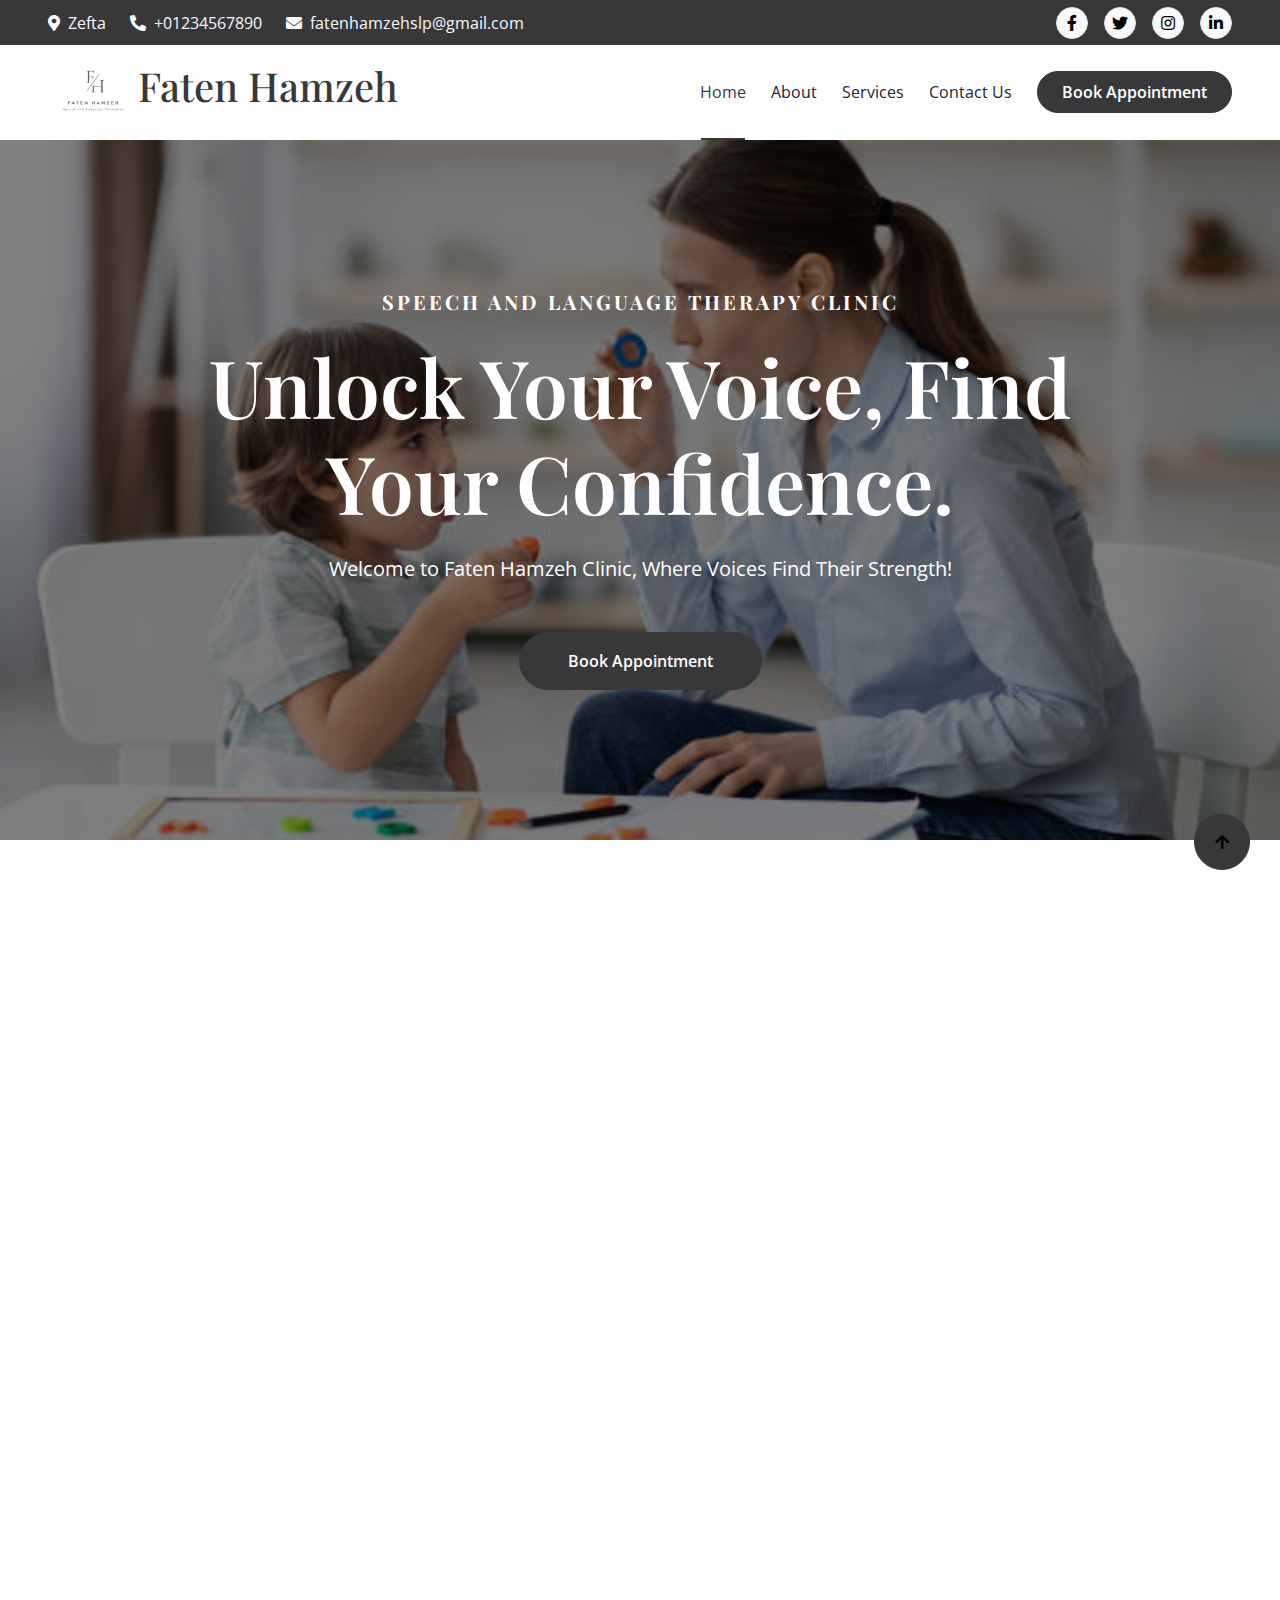
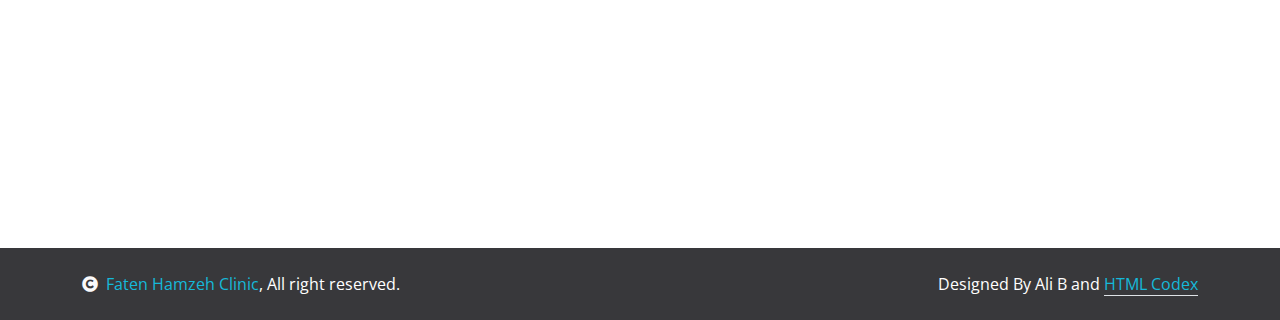
==== index.html @ fc1c50d9 "v1" ====
<!DOCTYPE html>
<html lang="en">

    <head>
        <meta charset="utf-8">
        <title>Faten Hamzeh - Speech and Language Therapist</title>
        <meta content="width=device-width, initial-scale=1.0" name="viewport">
        <meta content="" name="keywords">
        <meta content="" name="description">

        <!-- Google Web Fonts -->
        <link rel="preconnect" href="https://fonts.googleapis.com">
        <link rel="preconnect" href="https://fonts.gstatic.com" crossorigin>
        <link href="https://fonts.googleapis.com/css2?family=Open+Sans:wght@400;500;600&family=Playfair+Display:wght@400;500;600&display=swap" rel="stylesheet"> 

        <!-- Icon Font Stylesheet -->
        <link rel="stylesheet" href="https://use.fontawesome.com/releases/v5.15.4/css/all.css"/>
        <link href="https://cdn.jsdelivr.net/npm/bootstrap-icons@1.4.1/font/bootstrap-icons.css" rel="stylesheet">

        <!-- Libraries Stylesheet -->
        <link href="lib/animate/animate.min.css" rel="stylesheet">
        <link href="lib/owlcarousel/assets/owl.carousel.min.css" rel="stylesheet">


        <!-- Customized Bootstrap Stylesheet -->
        <link href="css/bootstrap.min.css" rel="stylesheet">

        <!-- Template Stylesheet -->
        <link href="css/style.css" rel="stylesheet">

        <!-- SMTP    -->
        <script src="https://smtpjs.com/v3/smtp.js"></script>
    </head>

    <body>

        <!-- Spinner Start -->
        <div id="spinner" class="show bg-white position-fixed translate-middle w-100 vh-100 top-50 start-50 d-flex align-items-center justify-content-center">
            <div class="spinner-border text-primary" style="width: 3rem; height: 3rem;" role="status">
                <span class="sr-only">Loading...</span>
            </div>
        </div>
        <!-- Spinner End -->


        <!-- Topbar Start -->
        <div class="container-fluid bg-dark px-5 d-none d-lg-block">
            <div class="row gx-0 align-items-center" style="height: 45px;">
                <div class="col-lg-8 text-center text-lg-start mb-lg-0">
                    <div class="d-flex flex-wrap">
                        <a href="#" class="text-light me-4"><i class="fas fa-map-marker-alt text-primary me-2" style="color: white !important;"></i>Zefta</a>
                        <a href="#" class="text-light me-4"><i class="fas fa-phone-alt text-primary me-2" style="color: white !important;"></i>+01234567890</a>
                        <a href="#" class="text-light me-0"><i class="fas fa-envelope text-primary me-2" style="color: white !important;"></i>fatenhamzehslp@gmail.com</a>
                    </div>
                </div>
                <div class="col-lg-4 text-center text-lg-end">
                    <div class="d-flex align-items-center justify-content-end">
                        <a href="#" class="btn btn-light btn-square border rounded-circle nav-fill me-3"><i class="fab fa-facebook-f"></i></a>
                        <a href="#" class="btn btn-light btn-square border rounded-circle nav-fill me-3"><i class="fab fa-twitter"></i></a>
                        <a href="#" class="btn btn-light btn-square border rounded-circle nav-fill me-3"><i class="fab fa-instagram"></i></a>
                        <a href="#" class="btn btn-light btn-square border rounded-circle nav-fill me-0"><i class="fab fa-linkedin-in"></i></a>
                    </div>
                </div>
            </div>
        </div>
        <!-- Topbar End -->


        <!-- Navbar & Hero Start -->
        <div class="container-fluid position-relative p-0">
            <nav class="navbar navbar-expand-lg navbar-light bg-white px-4 px-lg-5 py-3 py-lg-0">
                <a href="index.html" class="navbar-brand p-0">
                    <h1 class="text-primary m-0"><img src="img/3.png" alt="Logo">Faten Hamzeh</h1>
                    
                <button class="navbar-toggler" type="button" data-bs-toggle="collapse" data-bs-target="#navbarCollapse">
                    <span class="fa fa-bars"></span>
                </button>
                <div class="collapse navbar-collapse" id="navbarCollapse">
                    <div class="navbar-nav ms-auto py-0">
                        <a href="index.html" class="nav-item nav-link active">Home</a>
                        <a href="about.html" class="nav-item nav-link">About</a>
                        <a href="service.html" class="nav-item nav-link">Services</a>
                        <!-- <a href="testimonial.html" class="nav-item nav-link">Testimonial</a> -->
                        <!-- <div class="nav-item dropdown">
                            <a href="#" class="nav-link dropdown-toggle" data-bs-toggle="dropdown">Pages</a>
                            <div class="dropdown-menu m-0">
                                <a href="appointment.html" class="dropdown-item">Appointment</a>
                                <a href="feature.html" class="dropdown-item">Features</a>
                                <a href="blog.html" class="dropdown-item">Our Blog</a>
                                <a href="team.html" class="dropdown-item">Our Team</a>
                                
                               <a href="404.html" class="dropdown-item">404 Page</a>
                            </div>
                        </div> -->
                        <a href="contact.html" class="nav-item nav-link">Contact Us</a>
                    </div>
                    <a href="appointment.html" class="btn btn-primary rounded-pill text-white py-2 px-4 flex-wrap flex-sm-shrink-0">Book Appointment</a>
                </div>
            </nav>


            <!-- Carousel Start -->
            <div class="header-carousel owl-carousel">
                <div class="header-carousel-item">
                    <img src="img/SLP1.jpg" class="img-fluid w-100" alt="Image">
                    <div class="carousel-caption">
                        <div class="carousel-caption-content p-3">
                            <h5 class="text-white text-uppercase fw-bold mb-4" style="letter-spacing: 3px;">Speech and Language Therapy Clinic</h5>
                            <h1 class="display-1 text-capitalize text-white mb-4">Unlock Your Voice, Find Your Confidence.</h1>
                            <p class="mb-5 fs-5">Welcome to Faten Hamzeh Clinic, Where Voices Find Their Strength! 
                            </p>
                            <a class="btn btn-primary rounded-pill text-white py-3 px-5" href="appointment.html">Book Appointment</a>
                        </div>
                    </div>
                </div>
                <!-- <div class="header-carousel-item">
                    <img src="img/SLP2.jpg" class="img-fluid w-100" alt="Image">
                    <div class="carousel-caption">
                        <div class="carousel-caption-content p-3">
                            <h5 class="text-white text-uppercase fw-bold mb-4" style="letter-spacing: 3px;">Speech and Language Therapy Clinic</h5>
                            <h1 class="display-1 text-capitalize text-white mb-4">Unlock Your Voice, Find Your Confidence.</h1>
                            <p class="mb-5 fs-5 animated slideInDown">Welcome to Faten Hamzeh Clinic, Where Voices Find Their Strength!  
                            </p>
                            <a class="btn btn-primary rounded-pill text-white py-3 px-5" href="#">Book Appointment</a>
                        </div>
                    </div>
                </div> -->
            </div>
            <!-- Carousel End -->
        </div>
        <!-- Navbar & Hero End -->


        <!-- Services Start -->
        <div class="container-fluid service py-5">
            <div class="container py-5">
                <div class="section-title mb-5 wow fadeInUp" data-wow-delay="0.2s">
                    <div class="sub-style">
                        <h4 class="sub-title px-3 mb-0">What I Do</h4>
                    </div>
                    <h1 class="display-3 mb-4">The services I offer</h1>
                    <p class="mb-0">Speech and language therapists assess and treat children and young people with specific speech, language, communication, eating, drinking and swallowing difficulties to enable them to communicate and participate in daily activities to the best of their ability.</p>
                </div>
                <div class="row g-4 justify-content-center">
                    <div class="col-md-6 col-lg-4 col-xl-3 wow fadeInUp" data-wow-delay="0.1s">
                        <div class="service-item rounded ">
                           <div class="service-img rounded-top">
                                <img src="img/istockphoto-attentionandlistening.jpg" class="img-fluid rounded-top w-100" alt="">
                           </div>
                            <div class="service-content rounded-bottom bg-light p-4">
                                <div class="service-content-inner">
                                    <h5 class="mb-4">Attention and listening</h5>
                                    <p class="mb-4">SLP service improves focus and auditory processing abilities through therapy provided by speech-language pathologists.</p>
                                    <!-- <a href="#" class="btn btn-primary rounded-pill text-white py-2 px-4 mb-2">Read More</a> -->
                                </div>
                            </div>
                        </div>
                    </div>
                    <div class="col-md-6 col-lg-4 col-xl-3 wow fadeInUp" data-wow-delay="0.3s">
                        <div class="service-item rounded">
                           <div class="service-img rounded-top">
                                <img src="img/istockphoto-playskills.jpg" class="img-fluid rounded-top w-100" alt="">
                           </div>
                            <div class="service-content rounded-bottom bg-light p-4">
                                <div class="service-content-inner">
                                    <h5 class="mb-4">Play skills</h5>
                                    <p class="mb-4">SLP service enhances social interaction and cognitive development through age-appropriate play activities.</p>
                                    <!-- <a href="#" class="btn btn-primary rounded-pill text-white py-2 px-4 mb-2">Read More</a> -->
                                </div>
                            </div>
                        </div>
                    </div>
                    <div class="col-md-6 col-lg-4 col-xl-3 wow fadeInUp" data-wow-delay="0.5s">
                        <div class="service-item rounded">
                           <div class="service-img rounded-top">
                                <img src="img/istockphoto-understanding.jpg" class="img-fluid rounded-top w-100" alt="">
                           </div>
                            <div class="service-content rounded-bottom bg-light p-4">
                                <div class="service-content-inner">
                                    <h5 class="mb-4">Understanding and using spoken language</h5>
                                    <p class="mb-4">SLP service improves comprehension and expression of verbal communication for effective communication.</p>
                                    <!-- <a href="#" class="btn btn-primary rounded-pill text-white py-2 px-4 mb-2">Read More</a> -->
                                </div>
                            </div>
                        </div>
                    </div>
                    <div class="col-md-6 col-lg-4 col-xl-3 wow fadeInUp" data-wow-delay="0.7s">
                        <div class="service-item rounded">
                           <div class="service-img rounded-top">
                                <img src="img/istockphoto-recognising.jpg" class="img-fluid rounded-top w-100" alt="">
                           </div>
                            <div class="service-content rounded-bottom bg-light p-4">
                                <div class="service-content-inner">
                                    <h5 class="mb-4">Recognising and producing speech sounds</h5>
                                    <p class="mb-4">SLP service helps accurately perceive and articulate speech sounds for clear and understandable speech.</p>
                                    <!-- <a href="#" class="btn btn-primary rounded-pill text-white py-2 px-4 mb-2">Read More</a> -->
                                </div>
                            </div>
                        </div>
                    </div>
                    <div class="col-md-6 col-lg-4 col-xl-3 wow fadeInUp" data-wow-delay="0.1s">
                        <div class="service-item rounded">
                           <div class="service-img rounded-top">
                                <img src="img/istockphoto-usinglangu.jpg" class="img-fluid rounded-top w-100" alt="">
                           </div>
                            <div class="service-content rounded-bottom bg-light p-4">
                                <div class="service-content-inner">
                                    <h5 class="mb-4">Using language socially</h5>
                                    <p class="mb-4">SLP service fosters effective communication in social settings, including understanding social cues and maintaining conversations.</p>
                                    <!-- <a href="#" class="btn btn-primary rounded-pill text-white py-2 px-4 mb-2">Read More</a> -->
                                </div>
                            </div>
                        </div>
                    </div>
                    <div class="col-md-6 col-lg-4 col-xl-3 wow fadeInUp" data-wow-delay="0.3s">
                        <div class="service-item rounded">
                           <div class="service-img rounded-top">
                                <img src="img/istockphoto-OtherWays.jpg" class="img-fluid rounded-top w-100" alt="">
                           </div>
                            <div class="service-content rounded-bottom bg-light p-4">
                                <div class="service-content-inner">
                                    <h5 class="mb-4">Other ways of communicating, e.g. using signing and symbols</h5>
                                    <p class="mb-4">SLP service teaches alternative communication methods such as sign language and symbol use for individuals with communication challenges.</p>
                                    <!-- <a href="#" class="btn btn-primary rounded-pill text-white py-2 px-4 mb-2">Read More</a> -->
                                </div>
                            </div>
                        </div>
                    </div>
                    <div class="col-md-6 col-lg-4 col-xl-3 wow fadeInUp" data-wow-delay="0.5s">
                        <div class="service-item rounded">
                           <div class="service-img rounded-top">
                                <img src="img/istockphoto-fluency.jpg" class="img-fluid rounded-top w-100" alt="">
                           </div>
                            <div class="service-content rounded-bottom bg-light p-4">
                                <div class="service-content-inner">
                                    <h5 class="mb-4">Fluency / stammering</h5>
                                    <p class="mb-4">SLP service addresses disruptions in speech fluency, offering techniques to achieve smoother speech by reducing repetitions, prolongations, and blocks.</p>
                                    <!-- <a href="#" class="btn btn-primary rounded-pill text-white py-2 px-4 mb-2">Read More</a> -->
                                </div>
                            </div>
                        </div>
                    </div>
                    <div class="col-md-6 col-lg-4 col-xl-3 wow fadeInUp" data-wow-delay="0.7s">
                        <div class="service-item rounded">
                           <div class="service-img rounded-top">
                                <img src="img/istockphoto-Assessments.jpg" class="img-fluid rounded-top w-100" alt="">
                           </div>
                            <div class="service-content rounded-bottom bg-light p-4">
                                <div class="service-content-inner">
                                    <h5 class="mb-4">Assessments</h5>
                                    <p class="mb-4">SLP service systematically evaluates speech, language, and communication abilities to identify strengths, weaknesses, and intervention needs for personalized treatment plans.</p>
                                    <!-- <a href="#" class="btn btn-primary rounded-pill text-white py-2 px-4 mb-2">Read More</a> -->
                                </div>
                            </div>
                        </div>
                    </div>
                    <div class="col-12 text-center wow fadeInUp" data-wow-delay="0.2s">
                        <a class="btn btn-primary rounded-pill text-white py-3 px-5" href="service.html">Services More</a>
                    </div>
                </div>
            </div>
        </div>
        <!-- Services End -->


        <!-- About Start -->
        <div class="container-fluid about bg-light py-5">
            <div class="container py-5">
                <div class="row g-5 align-items-center">
                    <!-- <div class="col-lg-5 wow fadeInLeft" data-wow-delay="0.2s">
                        <div class="about-img pb-5 ps-5">
                            <img src="img/faten.JPG" class="img-fluid rounded w-100" style="object-fit: cover;" alt="Image">
                        </div>
                    </div> -->
                    <div class="col-md-6 col-lg-6 col-xl-3 wow fadeInUp" data-wow-delay="0.1s">
                        <div class="team-item rounded">
                            <div class="team-img rounded-top h-100">
                                <img src="img/faten2.JPG" class="img-fluid rounded-top w-100" alt="">
                                <div class="team-icon d-flex justify-content-center">
                                    <a class="btn btn-square btn-primary text-white rounded-circle mx-1" href=""><i class="fab fa-facebook-f"></i></a>
                                    <a class="btn btn-square btn-primary text-white rounded-circle mx-1" href=""><i class="fab fa-twitter"></i></a>
                                    <a class="btn btn-square btn-primary text-white rounded-circle mx-1" href=""><i class="fab fa-instagram"></i></a>
                                    <a class="btn btn-square btn-primary text-white rounded-circle mx-1" href=""><i class="fab fa-linkedin-in"></i></a>
                                </div>
                            </div>
                            <div class="team-content text-center border border-primary border-top-0 rounded-bottom p-4">
                                <h5>Faten Hamzeh</h5>
                                <p class="mb-0">Speech and Language Therapist</p>
                            </div>
                        </div>
                    </div>
                    <div class="col-lg-7 wow fadeInRight" data-wow-delay="0.4s">
                        <div class="section-title text-start mb-5">
                            <h4 class="sub-title pe-3 mb-0">About Me</h4>
                            <h1 class="display-3 mb-4">Ready to Elevate Your Communication Journey.</h1>
                            <p class="mb-4">Welcome! I'm Faten Hamzeh, a passionate Speech-Language Pathologist dedicated to empowering individuals of all ages to communicate effectively. With a deep commitment to personalized care, I provide comprehensive assessments and tailored therapy sessions to address a wide range of speech, language, and communication challenges. Whether it's articulation, language development, or fluency, I strive to create a supportive and nurturing environment where each client can reach their full potential. Let's embark on this journey together towards improved communication and enhanced quality of life.</p>
                            <div class="mb-4">
                                <p class="text-secondary"><i class="fa fa-check text-primary me-2"></i> Building stronger communities through advocacy, education, and accessible speech services.</p>
                                <p class="text-secondary"><i class="fa fa-check text-primary me-2"></i> Ensuring holistic communication wellness beyond speech alone.</p>
                                <p class="text-secondary"><i class="fa fa-check text-primary me-2"></i> Tailoring therapy for individual communication success.</p>
                            </div>
                            <a href="about.html" class="btn btn-primary rounded-pill text-white py-3 px-5">Discover More</a>
                        </div>
                    </div>
                </div>
            </div>
        </div>
        <!-- About End -->

        <!-- Feature Start -->
        <div class="container-fluid feature py-5">
            <div class="container py-5">
                <div class="section-title mb-5 wow fadeInUp" data-wow-delay="0.1s">
                    <div class="sub-style">
                        <h4 class="sub-title px-3 mb-0">Why Choose Me</h4>
                    </div>
                    <h1 class="display-3 mb-4">Get and Elevate Your Communication skills</h1>
                    <p class="mb-0">Choose me for personalized, expert care that prioritizes your communication goals, success stories, and holistic well-being.</p>
                </div>
                <div class="row g-4 justify-content-center">
                    <div class="col-md-6 col-lg-4 col-xl-3 wow fadeInUp" data-wow-delay="0.1s">
                        <div class="row-cols-1 feature-item p-4">
                            <div class="col-12">
                                <div class="feature-icon mb-4">
                                    <div class="p-3 d-inline-flex bg-white rounded">
                                        <i class="fas fa-user-md fa-4x text-primary"></i> 
                                    </div>
                                </div>
                                <div class="feature-content d-flex flex-column">
                                    <h5 class="mb-4">Personalized Care</h5>
                                    <p class="mb-0">Experience tailored therapy plans designed to meet your unique communication needs and goals.</p>
                                </div>
                            </div>
                        </div>
                    </div>
                    <div class="col-md-6 col-lg-4 col-xl-3 wow fadeInUp" data-wow-delay="0.3s">
                        <div class="row-cols-1 feature-item p-4">
                            <div class="col-12">
                                <div class="feature-icon mb-4">
                                    <div class="p-3 d-inline-flex bg-white rounded">
                                        <i class="fas fa-spa fa-4x text-primary"></i> 
                                    </div>
                                </div>
                                <div class="feature-content d-flex flex-column">
                                    <h5 class="mb-4">Expertise and Experience</h5>
                                    <p class="mb-0">Benefit from extensive qualifications and years of dedicated service in speech therapy.</p>
                                </div>
                            </div>
                        </div>
                    </div>
                    <div class="col-md-6 col-lg-4 col-xl-3 wow fadeInUp" data-wow-delay="0.5s">
                        <div class="row-cols-1 feature-item p-4">
                            <div class="col-12">
                                <div class="feature-icon mb-4">
                                    <div class="p-3 d-inline-flex bg-white rounded">
                                        <i class="fas fa-heart fa-4x text-primary"></i> 
                                    </div>
                                </div>
                                <div class="feature-content d-flex flex-column">
                                    <h5 class="mb-4">Client Success Stories</h5>
                                    <p class="mb-0">Discover inspiring testimonials showcasing the positive impact of therapy on individuals' lives.</p>
                                </div>
                            </div>
                        </div>
                    </div>
                    <div class="col-md-6 col-lg-4 col-xl-3 wow fadeInUp" data-wow-delay="0.7s">
                        <div class="row-cols-1 feature-item p-4">
                            <div class="col-12">
                                <div class="feature-icon mb-4">
                                    <div class="p-3 d-inline-flex bg-white rounded">
                                        <i class="fas fa-spa fa-4x text-primary"></i> 
                                    </div>
                                </div>
                                <div class="feature-content d-flex flex-column">
                                    <h5 class="mb-4">Holistic Approach</h5>
                                    <p class="mb-0">Receive comprehensive care addressing speech and overall communication well-being.</p>
                                </div>
                            </div>
                        </div>
                    </div>
                    <div class="col-md-6 col-lg-4 col-xl-3 wow fadeInUp" data-wow-delay="0.1s">
                        <div class="row-cols-1 feature-item p-4">
                            <div class="col-12">
                                <div class="feature-icon mb-4">
                                    <div class="p-3 d-inline-flex bg-white rounded">
                                        <i class="fas fa-users fa-4x text-primary"></i> 
                                    </div>
                                </div>
                                <div class="feature-content d-flex flex-column">
                                    <h5 class="mb-4">Continued Support</h5>
                                    <p class="mb-0">Access ongoing resources and support to maintain progress beyond therapy sessions.</p>
                                </div>
                            </div>
                        </div>
                    </div>
                    <div class="col-md-6 col-lg-4 col-xl-3 wow fadeInUp" data-wow-delay="0.3s">
                        <div class="row-cols-1 feature-item p-4">
                            <div class="col-12">
                                <div class="feature-icon mb-4">
                                    <div class="p-3 d-inline-flex bg-white rounded">
                                        <i class="fas fa-users fa-4x text-primary"></i> 
                                    </div>
                                </div>
                                <div class="feature-content d-flex flex-column">
                                    <h5 class="mb-4">Collaborative Environment</h5>
                                    <p class="mb-0">Engage in a collaborative partnership to ensure effective treatment outcomes.</p>
                                </div>
                            </div>
                        </div>
                    </div>
                    <div class="col-md-6 col-lg-4 col-xl-3 wow fadeInUp" data-wow-delay="0.5s">
                        <div class="row-cols-1 feature-item p-4">
                            <div class="col-12">
                                <div class="feature-icon mb-4">
                                    <div class="p-3 d-inline-flex bg-white rounded">
                                        <i class="fab fa-pied-piper fa-4x text-primary"></i>
                                    </div>
                                </div>
                                <div class="feature-content d-flex flex-column">
                                    <h5 class="mb-4">Innovative Techniques</h5>
                                    <p class="mb-0">Explore cutting-edge methods grounded in the latest research for optimal results.</p>
                                </div>
                            </div>
                        </div>
                    </div>
                    <div class="col-md-6 col-lg-4 col-xl-3 wow fadeInUp" data-wow-delay="0.7s">
                        <div class="row-cols-1 feature-item p-4">
                            <div class="col-12">
                                <div class="feature-icon mb-4">
                                    <div class="p-3 d-inline-flex bg-white rounded">
                                        <i class="fas fa-hospital-user fa-4x text-primary"></i> 
                                    </div>
                                </div>
                                <div class="feature-content d-flex flex-column">
                                    <h5 class="mb-4">Accessibility</h5>
                                    <p class="mb-0">Enjoy flexible scheduling options and convenient virtual consultations for accessible care.</p>
                                </div>
                            </div>
                        </div>
                    </div>
                    <div class="col-12 text-center wow fadeInUp" data-wow-delay="0.2s">
                        <a href="about.html" class="btn btn-primary rounded-pill text-white py-3 px-5">More Details</a>
                    </div>
                </div>
            </div>
        </div>
        <!-- Feature End -->


        <!-- Book Appointment Start -->
        <div class="container-fluid appointment py-5">
            <div class="container py-5">
                <div class="row g-5 align-items-center">
                    <div class="col-lg-6 wow fadeInLeft" data-wow-delay="0.2"     style="align-self: flex-start;">
                        <div class="section-title text-start">
                            <h4 class="sub-title pe-3 mb-0">Solutions To Your Communication Problems</h4>
                            <h1 class="display-4 mb-4">Best Quality Services </h1>
                            <p class="mb-4">Don't miss out on unlocking your communication potential. Schedule your first appointment today!</p>
                            <!-- <div class="row g-4">
                                <div class="col-sm-6">
                                    <div class="d-flex flex-column h-100">
                                        <div class="mb-4">
                                            <h5 class="mb-3"><i class="fa fa-check text-primary me-2"></i> Body Relaxation</h5>
                                            <p class="mb-0">Lorem ipsum dolor sit amet, consectetur adipisicing elit. Et deserunt qui cupiditate veritatis enim ducimus.</p>
                                        </div>
                                        <div class="mb-4">
                                            <h5 class="mb-3"><i class="fa fa-check text-primary me-2"></i> Body Relaxation</h5>
                                            <p class="mb-0">Lorem ipsum dolor sit amet, consectetur adipisicing elit. Et deserunt qui cupiditate veritatis enim ducimus.</p>
                                        </div>
                                        <div class="text-start mb-4">
                                            <a href="#" class="btn btn-primary rounded-pill text-white py-3 px-5">More Details</a>
                                        </div>
                                    </div>
                                </div>
                                <div class="col-sm-6">
                                    <div class="video h-100">
                                        <img src="img/video-img.jpg" class="img-fluid rounded w-100 h-100" style="object-fit: cover;" alt="">
                                        <button type="button" class="btn btn-play" data-bs-toggle="modal" data-src="https://www.youtube.com/embed/DWRcNpR6Kdc" data-bs-target="#videoModal">
                                            <span></span>
                                        </button>
                                    </div>
                                </div>
                            </div> -->
                        </div>
                    </div>
                    <div class="col-lg-6 wow fadeInRight" data-wow-delay="0.4s">
                        <div class="appointment-form rounded p-5">
                            <p class="fs-4 text-uppercase text-primary">Get In Touch</p>
                            <h1 class="display-5 mb-4">Get Appointment</h1>
                            <form id="submit" action="#">
                                <div class="row gy-3 gx-4">
                                    <div class="col-xl-6">
                                        <input type="text" id="name" name="name" class="form-control py-3 border-primary bg-transparent text-white" style="color: #38383B !important;" placeholder="First Name">
                                    </div>
                                    <div class="col-xl-6">
                                        <input type="email" id="email" name="email" class="form-control py-3 border-primary bg-transparent text-white" style="color: #38383B !important;" placeholder="Email">
                                    </div>
                                    <div class="col-xl-6">
                                        <input type="phone" id="phone" class="form-control py-3 border-primary bg-transparent" style="color: #38383B !important;" placeholder="Phone">
                                    </div>
                                    <div class="col-xl-6">
                                        <select class="form-select py-3 border-primary bg-transparent" aria-label="Default select example">
                                            <option selected>Your Gender</option>
                                            <option value="1">Male</option>
                                            <option value="2">Female</option>
                                        </select>
                                    </div>
                                    <div class="col-xl-6">
                                        <input type="date" id="date" name="date" class="form-control py-3 border-primary bg-transparent">
                                    </div>
                                    <!-- <div class="col-xl-6">
                                        <select class="form-select py-3 border-primary bg-transparent" aria-label="Default select example">
                                            <option selected>Department</option>
                                            <option value="1">Physiotherapy</option>
                                            <option value="2">Physical Helth</option>
                                            <option value="2">Treatments</option>
                                        </select>
                                    </div> -->
                                    <div class="col-12">
                                        <textarea style="color: #38383B !important;" class="form-control border-primary bg-transparent text-white" name="message" id="message" cols="30" rows="5" placeholder="Write Comments"></textarea>
                                    </div>
                                    <div class="col-12">
                                        <button type="submit" class="btn btn-primary text-white w-100 py-3 px-5">SUBMIT NOW</button>
                                    </div>
                                </div>
                            </form>
                        </div>
                    </div>
                </div>
            </div>
        </div>
        <!-- Modal Video -->
        <div class="modal fade" id="videoModal" tabindex="-1" aria-labelledby="exampleModalLabel" aria-hidden="true">
            <div class="modal-dialog">
                <div class="modal-content rounded-0">
                    <div class="modal-header">
                        <h5 class="modal-title" id="exampleModalLabel">Youtube Video</h5>
                        <button type="button" class="btn-close" data-bs-dismiss="modal" aria-label="Close"></button>
                    </div>
                    <div class="modal-body">
                        <!-- 16:9 aspect ratio -->
                        <div class="ratio ratio-16x9">
                            <iframe class="embed-responsive-item" src="" id="video" allowfullscreen allowscriptaccess="always"
                                allow="autoplay"></iframe>
                        </div>
                    </div>
                </div>
            </div>
        </div>
        <!-- Book Appointment End -->


        <!-- Testimonial Start -->
        <div class="container-fluid testimonial py-5 wow zoomInDown" data-wow-delay="0.1s">
            <div class="container py-5">
                <div class="section-title mb-5">
                    <div class="sub-style">
                        <h4 class="sub-title text-white px-3 mb-0">Testimonial</h4>
                    </div>
                    <h1 class="display-3 mb-4">What Clients are Say</h1>
                </div>
                <div class="testimonial-carousel owl-carousel">
                    <div class="testimonial-item">
                        <div class="testimonial-inner p-5">
                            <div class="testimonial-inner-img mb-4">
                                <img src="img/team-4.jpg" class="img-fluid rounded-circle" alt="">
                            </div>
                            <p class="text-white fs-7">We were concerned when our daughter struggled with speech delays, but working with Faten Hamzeh was a game-changer. Her compassionate approach and engaging therapy sessions made learning fun for our child. We've seen incredible progress and couldn't be happier!
                            </p>
                            <div class="text-center">
                                <h5 class="mb-2">Adam</h5>
                                <p class="mb-2 text-white-50">Saida, Lebanon</p>
                                <div class="d-flex justify-content-center">
                                    <i class="fas fa-star text-secondary"></i>
                                    <i class="fas fa-star text-secondary"></i>
                                    <i class="fas fa-star text-secondary"></i>
                                    <i class="fas fa-star text-secondary"></i>
                                    <i class="fas fa-star text-secondary"></i>
                                </div>
                            </div>
                        </div>
                    </div>
                    <div class="testimonial-item">
                        <div class="testimonial-inner p-5">
                            <div class="testimonial-inner-img mb-4">
                                <img src="img/team-3.jpg" class="img-fluid rounded-circle" alt="">
                            </div>
                            <p class="text-white fs-7">Watching my younger brother struggle with speech challenges was difficult, but seeing him thrive under Faten's guidance was truly inspiring. Her patience, creativity, and genuine care have made a world of difference in his communication skills. We're all so proud of him!
                            </p>
                            <div class="text-center">
                                <h5 class="mb-2">Roudayna</h5>
                                <p class="mb-2 text-white-50">Baysariyeh, Lebanon</p>
                                <div class="d-flex justify-content-center">
                                    <i class="fas fa-star text-secondary"></i>
                                    <i class="fas fa-star text-secondary"></i>
                                    <i class="fas fa-star text-secondary"></i>
                                    <i class="fas fa-star text-secondary"></i>
                                    <i class="fas fa-star text-secondary"></i>
                                </div>
                            </div>
                        </div>
                    </div>
                    <div class="testimonial-item">
                        <div class="testimonial-inner p-5">
                            <div class="testimonial-inner-img mb-4">
                                <img src="img/testimonial-img.jpg" class="img-fluid rounded-circle" alt="">
                            </div>
                            <p class="text-white fs-7">As an educator, I've had the pleasure of witnessing the positive impact Faten has had on her young clients. Her dedication to tailoring therapy to each child's unique needs, combined with her ability to create a supportive and nurturing environment, is truly commendable. I highly recommend her services to any parent seeking speech therapy for their child.
                            </p>
                            <div class="text-center">
                                <h5 class="mb-2">Fayda</h5>
                                <p class="mb-2 text-white-50">Zefta, Lebanon</p>
                                <div class="d-flex justify-content-center">
                                    <i class="fas fa-star text-secondary"></i>
                                    <i class="fas fa-star text-secondary"></i>
                                    <i class="fas fa-star text-secondary"></i>
                                    <i class="fas fa-star text-secondary"></i>
                                    <i class="fas fa-star text-secondary"></i>
                                </div>
                            </div>
                        </div>
                    </div>
                </div>
            </div>
        </div>
        <!-- Testimonial End -->


        <!-- Blog Start -->
        <!-- <div class="container-fluid blog py-5">
            <div class="container py-5">
                <div class="section-title mb-5 wow fadeInUp" data-wow-delay="0.1s">
                    <div class="sub-style">
                        <h4 class="sub-title px-3 mb-0">Our Blog</h4>
                    </div>
                    <h1 class="display-3 mb-4">Excellent Facility and High Quality Therapy</h1>
                    <p class="mb-0">Lorem ipsum dolor sit amet consectetur adipisicing elit. Quaerat deleniti amet at atque sequi quibusdam cumque itaque repudiandae temporibus, eius nam mollitia voluptas maxime veniam necessitatibus saepe in ab? Repellat!</p>
                </div>
                <div class="row g-4 justify-content-center">
                    <div class="col-md-6 col-lg-6 col-xl-4 wow fadeInUp" data-wow-delay="0.1s">
                        <div class="blog-item rounded">
                            <div class="blog-img">
                                <img src="img/blog-1.jpg" class="img-fluid w-100" alt="Image">
                            </div>
                            <div class="blog-centent p-4">
                                <div class="d-flex justify-content-between mb-4">
                                    <p class="mb-0 text-muted"><i class="fa fa-calendar-alt text-primary"></i> 01 Jan 2045</p>
                                    <a href="#" class="text-muted"><span class="fa fa-comments text-primary"></span> 3 Comments</a>
                                </div>
                                <a href="#" class="h4">Remove back Pain While Working on o physio</a>
                                <p class="my-4">Lorem ipsum dolor sit amet consectetur adipisicing elit. Laudantium hic consequatur beatae architecto,</p>
                                <a href="#" class="btn btn-primary rounded-pill text-white py-2 px-4 mb-1">Read More</a>
                            </div>
                        </div>
                    </div>
                    <div class="col-md-6 col-lg-6 col-xl-4 wow fadeInUp" data-wow-delay="0.3s">
                        <div class="blog-item rounded">
                            <div class="blog-img">
                                <img src="img/blog-2.jpg" class="img-fluid w-100" alt="Image">
                            </div>
                            <div class="blog-centent p-4">
                                <div class="d-flex justify-content-between mb-4">
                                    <p class="mb-0 text-muted"><i class="fa fa-calendar-alt text-primary"></i> 01 Jan 2045</p>
                                    <a href="#" class="text-muted"><span class="fa fa-comments text-primary"></span> 3 Comments</a>
                                </div>
                                <a href="#" class="h4">Benefits of a weekly physiotherapy session</a>
                                <p class="my-4">Lorem ipsum dolor sit amet consectetur adipisicing elit. Laudantium hic consequatur beatae architecto,</p>
                                <a href="#" class="btn btn-primary rounded-pill text-white py-2 px-4 mb-1">Read More</a>
                            </div>
                        </div>
                    </div>
                    <div class="col-md-6 col-lg-6 col-xl-4 wow fadeInUp" data-wow-delay="0.5s">
                        <div class="blog-item rounded">
                            <div class="blog-img">
                                <img src="img/blog-3.jpg" class="img-fluid w-100" alt="Image">
                            </div>
                            <div class="blog-centent p-4">
                                <div class="d-flex justify-content-between mb-4">
                                    <p class="mb-0 text-muted"><i class="fa fa-calendar-alt text-primary"></i> 01 Jan 2045</p>
                                    <a href="#" class="text-muted"><span class="fa fa-comments text-primary"></span> 3 Comments</a>
                                </div>
                                <a href="#" class="h4">Regular excercise can slow ageing process</a>
                                <p class="my-4">Lorem ipsum dolor sit amet consectetur adipisicing elit. Laudantium hic consequatur beatae architecto,</p>
                                <a href="#" class="btn btn-primary rounded-pill text-white py-2 px-4 mb-1">Read More</a>
                            </div>
                        </div>
                    </div>
                </div>
            </div>
        </div> -->
        <!-- Blog End -->


        <!-- Footer Start -->
        <div class="container-fluid footer py-5 wow fadeIn" data-wow-delay="0.2s">
            <div class="container py-5">
                <div class="row g-5">
                    <div class="col-md-6 col-lg-6 col-xl-3">
                        <div class="footer-item d-flex flex-column">
                            <h4 class="text-white mb-4"><i class="fas fa-star-of-life me-3"></i>Faten Hamzeh</h4>
                            <p>Speech and Language Therapist
                            </p>
                            <div class="d-flex align-items-center">
                                <i class="fas fa-share fa-2x text-white me-2"></i>
                                <a class="btn-square btn btn-primary text-white rounded-circle mx-1" href=""><i class="fab fa-facebook-f"></i></a>
                                <a class="btn-square btn btn-primary text-white rounded-circle mx-1" href=""><i class="fab fa-twitter"></i></a>
                                <a class="btn-square btn btn-primary text-white rounded-circle mx-1" href=""><i class="fab fa-instagram"></i></a>
                                <a class="btn-square btn btn-primary text-white rounded-circle mx-1" href=""><i class="fab fa-linkedin-in"></i></a>
                            </div>
                        </div>
                    </div>
                    <div class="col-md-6 col-lg-6 col-xl-3">
                        <div class="footer-item d-flex flex-column">
                            <h4 class="mb-4 text-white">Quick Links</h4>
                            <a href=""><i class="fas fa-angle-right me-2"></i> About Us</a>
                            <a href=""><i class="fas fa-angle-right me-2"></i> Contact Us</a>
                            <a href=""><i class="fas fa-angle-right me-2"></i> Privacy Policy</a>
                            <a href=""><i class="fas fa-angle-right me-2"></i> Terms & Conditions</a>
                        </div>
                    </div>
                    <div class="col-md-6 col-lg-6 col-xl-3">
                        <div class="footer-item d-flex flex-column">
                            <h4 class="mb-4 text-white">Faten Services</h4>
                            <a href=""><i class="fas fa-angle-right me-2"></i> All Services</a>
                            <a href=""><i class="fas fa-angle-right me-2"></i> Speech and language therapy</a>
                        </div>
                    </div>
                    <div class="col-md-6 col-lg-6 col-xl-3">
                        <div class="footer-item d-flex flex-column">
                            <h4 class="mb-4 text-white">Contact Info</h4>
                            <a href=""><i class="fa fa-map-marker-alt me-2"></i> Zefta</a>
                            <a href=""><i class="fas fa-envelope me-2"></i> fatenhamzehslp@gmail.com</a>
                            <a href=""><i class="fas fa-phone me-2"></i> +012 345 67890</a>
                        </div>
                    </div>
                </div>
            </div>
        </div>
        <!-- Footer End -->
        
        <!-- Copyright Start -->
        <div class="container-fluid copyright py-4">
            <div class="container">
                <div class="row g-4 align-items-center">
                    <div class="col-md-6 text-center text-md-start mb-md-0">
                        <span class="text-white"><a href="#"><i class="fas fa-copyright text-light me-2"></i>Faten Hamzeh Clinic</a>, All right reserved.</span>
                    </div>
                    <div class="col-md-6 text-center text-md-end text-white">
                        <!--/*** This template is free as long as you keep the below author’s credit link/attribution link/backlink. ***/-->
                        <!--/*** If you'd like to use the template without the below author’s credit link/attribution link/backlink, ***/-->
                        <!--/*** you can purchase the Credit Removal License from "https://htmlcodex.com/credit-removal". ***/-->
                        Designed By Ali B and <a class="border-bottom" href="https://htmlcodex.com">HTML Codex</a>
                    </div>
                </div>
            </div>
        </div>
        <!-- Copyright End -->

        <!-- Back to Top -->
        <a href="#" class="btn btn-primary btn-lg-square back-to-top"><i class="fa fa-arrow-up"></i></a>   

        
        <!-- JavaScript Libraries -->
        <script src="https://ajax.googleapis.com/ajax/libs/jquery/3.6.4/jquery.min.js"></script>
        <script src="https://cdn.jsdelivr.net/npm/bootstrap@5.0.0/dist/js/bootstrap.bundle.min.js"></script>
        <script src="lib/wow/wow.min.js"></script>
        <script src="lib/easing/easing.min.js"></script>
        <script src="lib/waypoints/waypoints.min.js"></script>
        <script src="lib/owlcarousel/owl.carousel.min.js"></script>
        

        <!-- Template Javascript -->
        <script src="js/main.js"></script>
        
    </body>

</html>
---- css/style.css ----
/*** Spinner Start ***/
/*** Spinner ***/
#spinner {
    opacity: 0;
    visibility: hidden;
    transition: opacity .5s ease-out, visibility 0s linear .5s;
    z-index: 99999;
}

#spinner.show {
    transition: opacity .5s ease-out, visibility 0s linear 0s;
    visibility: visible;
    opacity: 1;
}
/*** Spinner End ***/

.back-to-top {
    position: fixed;
    right: 30px;
    bottom: 30px;
    display: flex;
    width: 45px;
    height: 45px;
    align-items: center;
    justify-content: center;
    transition: 0.5s;
    z-index: 99;
}

/*** Button Start ***/
.btn {
    font-weight: 600;
    transition: .5s;
}

.btn-square {
    width: 32px;
    height: 32px;
}

.btn-sm-square {
    width: 34px;
    height: 34px;
}

.btn-md-square {
    width: 44px;
    height: 44px;
}

.btn-lg-square {
    width: 56px;
    height: 56px;
}

.btn-square,
.btn-sm-square,
.btn-md-square,
.btn-lg-square {
    padding: 0;
    display: flex;
    align-items: center;
    justify-content: center;
    font-weight: normal;
    border-radius: 50%;
}

.btn.btn-primary {
    box-shadow: inset 0 0 0 0 var(--bs-primary);
}

.btn.btn-primary:hover {
    box-shadow: inset 300px 0 0 0 var(--bs-light) !important;
    color: var(--bs-primary) !important;
}

.btn.btn-light {
    box-shadow: inset 0 0 0 0 var(--bs-primary);
}

.btn.btn-light:hover {
    box-shadow: inset 300px 0 0 0 var(--bs-primary);
    color: var(--bs-light) !important;
}

.btn-hover {
    transition: 0.5s;
}

.btn-hover:hover {
    color: var(--bs-secondary) !important;
}

/*** Section Title Start ***/
.section-title {
    max-width: 900px;
    text-align: center;
    margin: 0 auto;
}

.section-title .sub-style {
    position: relative;
    display: inline-block;
    text-transform: uppercase;
    color: var(--bs-primary);
}

.section-title .sub-style::before {
    content: "";
    width: 100px;
    position: absolute;
    top: 50%;
    left: 0;
    transform: translateY(-50%);
    margin-top: 8px;
    margin-left: -100px;
    border: 1px solid var(--bs-primary) !important;
}

.section-title .sub-style::after {
    content: "";
    width: 50px;
    position: absolute;
    top: 50%;
    left: 0;
    transform: translateY(-50%);
    margin-bottom: 5px;
    margin-left: -50px;
    border: 1px solid var(--bs-primary) !important;
}

.sub-title {
    position: relative;
    display: inline-block;
    text-transform: uppercase;
    color: var(--bs-primary);
}

.sub-title::before {
    content: "";
    width: 100px;
    position: absolute;
    top: 50%;
    right: 0;
    transform: translateY(-50%);
    margin-top: 8px;
    margin-right: -100px;
    border: 1px solid var(--bs-primary) !important;
}

.sub-title::after {
    content: "";
    width: 50px;
    position: absolute;
    top: 50%;
    right: 0;
    transform: translateY(-50%);
    margin-bottom: 8px;
    margin-right: -50px;
    border: 1px solid var(--bs-primary) !important;
}


/*** Topbar Start ***/
.fixed-top .container {
    transition: 0.5s;
}

.topbar {
    padding: 2px 10px 2px 20px;
    background: var(--bs-primary) !important;
}

.topbar a,
.topbar a i {
    transition: 0.5s;
}

.topbar a:hover,
.topbar a i:hover {
    color: var(--bs-secondary) !important;
}


@media (max-width: 576px) {
    .topbar {
        display: none;    
    }
}
/*** Topbar End ***/


/*** Navbar ***/
.navbar-light .navbar-nav .nav-link {
    font-family: 'Open Sans', sans-serif;
    position: relative;
    margin-right: 25px;
    padding: 35px 0;
    color: var(--bs-dark) !important;
    font-size: 16px;
    font-weight: 400;
    outline: none;
    transition: .5s;
}

.sticky-top.navbar-light .navbar-nav .nav-link {
    padding: 20px 0;
    color: var(--dark) !important;
}

.navbar-light .navbar-nav .nav-link:hover,
.navbar-light .navbar-nav .nav-link.active {
    color: var(--bs-primary) !important;
}

.navbar-light .navbar-brand img {
    max-height: 90px;
    transition: .5s;
}

.sticky-top.navbar-light .navbar-brand img {
    max-height: 45px;
}

.navbar .dropdown-toggle::after {
    border: none;
    content: "\f107";
    font-family: "Font Awesome 5 Free";
    font-weight: 600;
    vertical-align: middle;
    margin-left: 8px;
}

@media (min-width: 1200px) {
    .navbar .nav-item .dropdown-menu {
        display: block;
        visibility: hidden;
        top: 100%;
        transform: rotateX(-75deg);
        transform-origin: 0% 0%;
        border: 0;
        border-radius: 10px;
        transition: .5s;
        opacity: 0;
    }
}

.dropdown .dropdown-menu a:hover {
    background: var(--bs-primary);
    color: var(--bs-white);
}

.navbar .nav-item:hover .dropdown-menu {
    transform: rotateX(0deg);
    visibility: visible;
    background: var(--bs-light) !important;
    transition: .5s;
    opacity: 1;
}

@media (max-width: 991.98px) {
    .sticky-top.navbar-light {
        position: relative;
        background: var(--bs-white);
    }

    .navbar.navbar-expand-lg .navbar-toggler {
        padding: 10px 20px;
        border: 1px solid var(--bs-primary);
        color: var(--bs-primary);
    }

    .navbar-light .navbar-collapse {
        margin-top: 15px;
        border-top: 1px solid #DDDDDD;
    }

    .navbar-light .navbar-nav .nav-link,
    .sticky-top.navbar-light .navbar-nav .nav-link {
        padding: 10px 0;
        margin-left: 0;
        color: var(--bs-dark) !important;
    }

    .navbar-light .navbar-brand img {
        max-height: 45px;
    }
}

@media (min-width: 992px) {
    .navbar-light {
        position: absolute;
        width: 100%;
        top: 0;
        left: 0;
        border-bottom: 1px solid rgba(255, 255, 255, .1);
        z-index: 999;
    }
    
    .sticky-top.navbar-light {
        position: fixed;
        background: var(--bs-light) !important;
    }

    .navbar-light .navbar-nav .nav-link::before {
        position: absolute;
        content: "";
        width: 0;
        height: 2px;
        bottom: -1px;
        left: 50%;
        background: var(--bs-primary);
        transition: .5s;
    }

    .navbar-light .navbar-nav .nav-link:hover::before,
    .navbar-light .navbar-nav .nav-link.active::before {
        width: calc(100% - 2px);
        left: 1px;
    }

    .navbar-light .navbar-nav .nav-link.nav-contact::before {
        display: none;
    }
}
/*** Carousel Hero Header Start ***/
.header-carousel {
    position: relative; 
}

.header-carousel .owl-nav .owl-prev {
    position: absolute;
    width: 70px;
    height: 70px;
    top: 50%;
    left: 20px;
    transform: translateY(-50%);
    border-radius: 50%;
    background: var(--bs-primary);
    color: var(--bs-white);
    font-size: 30px;
    display: flex;
    align-items: center;
    justify-content: center;
    transition: 0.5s;
}

.header-carousel .owl-nav .owl-next {
    position: absolute;
    width: 70px;
    height: 70px;
    top: 50%;
    right: 20px;
    transform: translateY(-50%);
    border-radius: 50%;
    background: var(--bs-primary);
    color: var(--bs-white);
    font-size: 30px;
    display: flex;
    align-items: center;
    justify-content: center;
    transition: 0.5s;
}

.header-carousel .owl-nav .owl-prev,
.header-carousel .owl-nav .owl-next {
    transition: 0.5s;
}

.header-carousel .owl-nav .owl-prev:hover,
.header-carousel .owl-nav .owl-next:hover {
    box-shadow: inset 150px 0 0 0 var(--bs-light) !important;
    color: var(--bs-primary) !important;
}

@media (max-width: 576px) {
    .header-carousel .owl-nav .owl-prev,
    .header-carousel .owl-nav .owl-next {
        top: 630px;
        transition: 0.5s;
    }

    .header-carousel .header-carousel-item .carousel-caption .carousel-caption-content {
        width: 95% !important;
    }
 
}

.header-carousel .header-carousel-item,
.header-carousel .header-carousel-item img {
    position: relative;
    width: 100%;
    height: 700px;
    margin-top: 95px;
    display: block;
    object-fit: cover;
    transition: 0.5s;

}

@media (max-width: 992px) {
    .header-carousel .header-carousel-item,
    .header-carousel .header-carousel-item img {
        margin-top: 0;
        transition: 0.5s;
    }

}

@media (min-width: 992px) {
    .header-carousel .owl-nav .owl-prev,
    .header-carousel .owl-nav .owl-next {
        margin-top: 50px;
    }
}

.header-carousel .header-carousel-item .carousel-caption {
    width: 100%;
    height: 100%;
    position: absolute;
    top: 0;
    left: 0;
    padding: 100px 0;
    display: flex;
    align-items: center;
    justify-content: center;
    background: rgba(0, 0, 0, .5);
}

.header-carousel .header-carousel-item .carousel-caption .carousel-caption-content {
    position: relative;
    width: 75%;
    
}
/*** Carousel Hero Header End ***/


/*** Single Page Hero Header Start ***/
.bg-breadcrumb {
    background: linear-gradient(rgba(0, 0, 0, 0.5), rgba(0, 0, 0, 0.5)), url(../img/carouselslp-2.jpg);
    background-position: center center;
    background-repeat: no-repeat;
    background-size: cover;
    padding: 160px 0 60px 0;
}

.bg-breadcrumb .breadcrumb-item a {
    color: var(--bs-white) !important;
}
/*** Single Page Hero Header End ***/


/*** Service Start ***/
.service .service-item {
    box-shadow: 0 0 45px rgba(0, 0, 0, .2) ;
}

.service .service-item .service-img {
    position: relative;
    overflow: hidden;
    z-index: 1;
}

.service .service-item .service-img img {
    transition: 0.5s;
}

.service .service-item .service-img::before {
    width: 100%;
    height: 0;
    position: absolute;
    content: "";
    top: 0;
    left: 0;
    border-top-right-radius: 10px;
    border-top-left-radius: 10px;
    transition: 0.5s;
    z-index: 5;
    
}

.service .service-item:hover .service-img::before {
    height: 100%;
    background: #c4c4c900;
}

.service .service-item .service-img:hover img {
    transform: scale(1.3);
}

.service .service-item .service-content {
    position: relative;
    z-index: 2;

}

.service .service-item .service-content::before {
    width: 100%;
    height: 8px;
    position: absolute;
    content: "";
    bottom: 0;
    left: 0;
    border-bottom-left-radius: 10px;
    border-bottom-right-radius: 10px;
    background: #38383B;
    transition: 0.5s;
    z-index: 3;
}

.service .service-item:hover .service-content::before {
    background:#38383B;
    height: 100%;
}

.service .service-item .service-content .service-content-inner {
    transition: 0.5s;
}


.service .service-item:hover .service-content .service-content-inner {
    position: relative;
    color: var(--bs-white) !important;
    z-index: 9;
}
.service .service-item:hover .service-content .service-content-inner h5 {
    color: var(--bs-secondary);
}

/*** Service End ***/

/*** About Start ***/
.about .about-img {
    position: relative;
    overflow: hidden;
    height: 100%;
    border-radius: 10px;
}

.about .about-img .about-img-inner {
    position: absolute;
    left: 0; 
    bottom: 0; 
    border: 10px solid; 
    border-color: var(--bs-white) var(--bs-white) var(--bs-white) var(--bs-white);
    border-radius: 50%;

}

.about .about-img .about-experience {
    position: absolute;
    top: 125px; 
    left: -125px; 
    transform: rotate(-90deg);
    background: transparent;
    color: var(--bs-primary);
    font-size: 20px;
    font-weight: 600;
    letter-spacing: 4px;
}

/*** About End ***/

/*** Feature Start ***/
.feature .feature-item {
    position: relative;
    display: flex;
    border: 1px solid var(--bs-primary);
    border-radius: 10px;
    background: var(--bs-light);
    transition: 0.5s;

}

.feature .feature-item::before {
    width: 0;
    height: 100%;
    content: "";
    position: absolute;
    top: 0;
    left: 0;
    border-radius: 10px;
    transition: 0.5s;
}

.feature .feature-item:hover::before {
    width: 100%;
    background: var(--bs-primary);
}

.feature .feature-item .feature-icon {
    display: inline-flex;
    border-radius: 10px;
    transition: 0.5s;
}

.feature .feature-item:hover .feature-icon {
    position: relative;
    z-index: 2;
}

.feature .feature-item:hover .feature-content {
    position: relative;
    color: var(--bs-white);
    z-index: 2;
}

.feature .feature-item:hover .feature-content h5 {
    color: #fff;
}
/*** Feature End ***/


/*** Appointment Start ***/
.appointment {
    background: linear-gradient(rgba(255, 255, 255, 0.9), rgba(255, 255, 255, 0.9)), url(../img/carouselslp-2.jpg);
    background-position: center center;
    background-repeat: no-repeat;
    background-size: cover;
    background-attachment: fixed;
}

.appointment .appointment-form {
    background: rgba(239, 162, 134, 0.3);
}

.appointment .appointment-form .btn.btn-primary {
    box-shadow: inset 0 0 0 0 var(--bs-primary);
}

.appointment .appointment-form .btn.btn-primary:hover {
    box-shadow: inset 600px 0 0 0 var(--bs-light) !important;
    color: var(--bs-primary) !important;
}
/*** Youtube Video start ***/
.video {
    position: relative;
}

.video .btn-play {
    position: absolute;
    z-index: 3;
    top: 50%;
    left: 50%;
    transform: translate(-50%, -50%);
    box-sizing: content-box;
    display: block;
    width: 33px;
    height: 44px;
    border-radius: 50%;
    transition: 0.5s;
    

}

.video .btn-play:before {
    content: "";
    position: absolute;
    z-index: 0;
    left: 50%;
    top: 50%;
    transform: translate(-50%, -50%);
    display: block;
    width: 115px;
    height: 115px;
    background: var(--bs-primary);
    border-radius: 50%;
    animation: pulse-border 1500ms ease-out infinite;
    transition: 0.5s;
}

.video .btn-play:after {
    content: "";
    position: absolute;
    z-index: 1;
    left: 50%;
    top: 50%;
    transform: translate(-50%, -50%);
    display: block;
    width: 100px;
    height: 100px;
    background: var(--bs-secondary);
    border-radius: 50%;
    transition: all 300ms;
}

.video .btn-play span {
    display: block;
    position: relative;
    z-index: 3;
    width: 0;
    height: 0;
    border-left: 33px solid var(--bs-white);
    border-top: 22px solid transparent;
    border-bottom: 22px solid transparent;
    margin-left: 5px;
}

@keyframes pulse-border {
    0% {
        transform: translateX(-50%) translateY(-50%) translateZ(0) scale(1);
        opacity: 1;
    }

    100% {
        transform: translateX(-50%) translateY(-50%) translateZ(0) scale(1.5);
        opacity: 0;
    }
}

#videoModal {
    z-index: 99999;
}

#videoModal .modal-dialog {
    position: relative;
    max-width: 800px;
    margin: 60px auto 0 auto;
}

#videoModal .modal-body {
    position: relative;
    padding: 0px;
}

#videoModal .close {
    position: absolute;
    width: 30px;
    height: 30px;
    right: 0px;
    top: -30px;
    z-index: 999;
    font-size: 30px;
    font-weight: normal;
    color: #ffffff;
    background: #000000;
    opacity: 1;
}
/*** Youtube Video End ***/
/*** Appointment End ***/


/*** Team Start ***/
.team .team-item .team-img {
    position: relative;
    overflow: hidden;
}

.team .team-item .team-img::before {
    position: absolute;
    content: "";
    width: 100%;
    height: 100%;
    top: 0;
    left: 0;
    border-top-right-radius: 10px;
    border-top-left-radius: 10px;
    transition: 0.5s;
}

.team .team-item .team-img .team-icon {
    position: absolute;
    bottom: -125px;
    left: 50%;
    transform: translateX(-50%);
    transition: 0.5s;
}

.team .team-item .team-img:hover .team-icon {
    margin-bottom: 145px;
}

.team .team-item:hover .team-img::before {
    background: rgba(21, 185, 217, .3);
}

.team .team-item .team-content {
    color: var(--bs-primary);
    transition: 0.5s;
}

.team .team-item .team-content h5 {
    color: var(--bs-secondary);
    transition: 0.5s;
}

.team .team-item:hover .team-content h5 {
    color: var(--bs-dark);
}

.team .team-item:hover .team-content {
    background: var(--bs-primary);
    color: var(--bs-white);
}
/*** Team End ***/


/*** testimonial Start ***/
.testimonial {
    background: linear-gradient(#38383B, rgba(255, 255, 255, 0.55)), url(../img/carouselslp-1.jpg);
    background-position: center center;
    background-repeat: no-repeat;
    background-size: cover;
    background-attachment: fixed;
}

.testimonial .testimonial-item .testimonial-inner {
    display: flex;
    flex-direction: column;
    align-items: center;
    text-align: center;
    border-radius: 10px;
    background: transparent;
}

.testimonial .testimonial-item .testimonial-inner .testimonial-inner-img {
    width: 100px;
    height: 100px;
    border-radius: 50%;
    border: 5px solid var(--bs-white);
}

.testimonial .testimonial-carousel.owl-carousel {
    position: relative;
}

.testimonial .testimonial-carousel .owl-nav .owl-prev {
    position: absolute;
    top: 50%;
    left: -20px;
    transform: translateY(-50%);
    width: 60px;
    height: 60px;
    border-radius: 50%;
    display: flex;
    align-items: center;
    justify-content: center;
    font-size: 20px;
    background: var(--bs-light);
    color: var(--bs-primary);
    transition: 0.5s;
}

.testimonial .testimonial-carousel .owl-nav .owl-next {
    position: absolute;
    top: 50%;
    right: -20px;
    transform: translateY(-50%);
    width: 60px;
    height: 60px;
    border-radius: 50%;
    display: flex;
    align-items: center;
    justify-content: center;
    font-size: 20px;
    background: var(--bs-light);
    color: var(--bs-primary);
    transition: 0.5s;
}


.testimonial .testimonial-carousel .owl-nav .owl-prev:hover,
.testimonial .testimonial-carousel .owl-nav .owl-next:hover {
    box-shadow: inset 100px 0 0 0 var(--bs-primary) !important;
    color: var(--bs-white) !important;
}


@media (max-width: 900px) {
    .testimonial .testimonial-carousel .owl-nav .owl-prev {
        margin-top: -190px;
        margin-left: 40px;
    }

    .testimonial .testimonial-carousel .owl-nav .owl-next {
        margin-top: -190px;
        margin-right: 40px;
    }
    
}

.testimonial-carousel .owl-dots {
    display: flex;
    justify-content: center;
    margin-top: 20px;
}

.testimonial-carousel .owl-dots .owl-dot {
    width: 20px;
    height: 20px;
    border-radius: 50%;
    margin-right: 15px;
    border: 1px solid var(--bs-white);
    background: transparent;
    transition: 0.5s;
}

.testimonial-carousel .owl-dots .owl-dot.active {
    width: 20px;
    height: 20px;
    background: var(--bs-secondary) !important;
}

.testimonial-carousel .owl-dots .owl-dot span {
    position: relative;
    margin-top: 50%;
    margin-left: 50%;
    transform: translate(-50%, -50%);
    display: flex;
    align-items: center;
    justify-content: center;
}

.testimonial-carousel .owl-dots .owl-dot span::after {
    content: "";
    position: absolute;
    top: 50%;
    right: 1px;
    transform: translateY(-50%);
    width: 8px;
    height: 8px;
    border-radius: 8px;
    display: flex;
    align-items: center;
    justify-content: center;
    text-align: center;
    background: var(--bs-white);
}

.testimonial .testimonial-carousel .testimonial-item .testimonial-inner p.fs-7 {
    transition: 0.5s;
}

@media (min-width: 900px) {
    .testimonial .testimonial-carousel .testimonial-item .testimonial-inner p.fs-7 {
        font-size: 20px;
    }
}


/* Testimonial Section Title Start */
.testimonial .section-title {
    max-width: 900px;
    text-align: center;
    margin: 0 auto;
}

.testimonial .section-title .sub-style {
    position: relative;
    display: inline-block;
    text-transform: uppercase;
    color: var(--bs-primary);
}

.testimonial .section-title .sub-style::before {
    content: "";
    width: 100px;
    position: absolute;
    top: 50%;
    left: 0;
    transform: translateY(-50%);
    margin-top: 8px;
    margin-left: -100px;
    border: 1px solid var(--bs-white) !important;
}

.testimonial .section-title .sub-style::after {
    content: "";
    width: 50px;
    position: absolute;
    top: 50%;
    left: 0;
    transform: translateY(-50%);
    margin-bottom: 5px;
    margin-left: -50px;
    border: 1px solid var(--bs-white) !important;
}

.testimonial .section-title .sub-title {
    position: relative;
    display: inline-block;
    text-transform: uppercase;
    color: var(--bs-primary);
}

.testimonial .section-title .sub-title::before {
    content: "";
    width: 100px;
    position: absolute;
    top: 50%;
    right: 0;
    transform: translateY(-50%);
    margin-top: 8px;
    margin-right: -100px;
    border: 1px solid var(--bs-white) !important;
}

.testimonial .section-title .sub-title::after {
    content: "";
    width: 50px;
    position: absolute;
    top: 50%;
    right: 0;
    transform: translateY(-50%);
    margin-bottom: 8px;
    margin-right: -50px;
    border: 1px solid var(--bs-white) !important;
}
/*** Testimonial End ***/


/*** Blog Start ***/
.blog .blog-item .blog-img {
    position: relative;
    overflow: hidden;
    border-top-right-radius: 10px;
    border-top-left-radius: 10px;
}

.blog .blog-item .blog-img::after {
    content: "";
    position: absolute;
    top: 0;
    left: 0;
    width: 100%;
    height: 100%;
    border-top-right-radius: 10px;
    border-top-left-radius: 10px;
    transition: 0.5s;
}

.blog .blog-item .blog-img img {
    transition: 0.5s;
}

.blog .blog-item .blog-img:hover img {
    transform: scale(1.3);
}

.blog .blog-item:hover .blog-img::after {
    background: rgba(21, 185, 217, .5);
}

.blog .blog-item .blog-centent {
    background: var(--bs-light);
    border: 1px solid var(--bs-primary);
    border-top: 0;
    border-bottom-left-radius: 10px;
    border-bottom-right-radius: 10px;
}
/*** Blog End ***/


/*** Contact Start ***/
.contact {
    background: linear-gradient(#38383B, rgb(0 0 0 / 55%)), url(../img/carouselslp-1.jpg);
    background-position: center center;
    background-repeat: no-repeat;
    background-size: cover;
    background-attachment: fixed;
}


.contact .contact-form .btn.btn-light {
    box-shadow: inset 0 0 0 0 var(--bs-primary);
}

.contact .contact-form .btn.btn-light:hover {
    box-shadow: inset 600px 0 0 0 var(--bs-primary) !important;
    color: var(--bs-white) !important;
}

.contact .contact-form .form-floating input,
.contact .contact-form .form-floating textarea,
.contact .contact-form .form-floating label {
    color: var(--bs-light);
}



/* Testimonial Section Title Start */
.contact .section-title {
    max-width: 900px;
    text-align: center;
    margin: 0 auto;
}

.contact .section-title .sub-style {
    position: relative;
    display: inline-block;
    text-transform: uppercase;
    color: var(--bs-primary);
}

.contact .section-title .sub-style::before {
    content: "";
    width: 100px;
    position: absolute;
    top: 50%;
    left: 0;
    transform: translateY(-50%);
    margin-top: 8px;
    margin-left: -100px;
    border: 1px solid var(--bs-white) !important;
}

.contact .section-title .sub-style::after {
    content: "";
    width: 50px;
    position: absolute;
    top: 50%;
    left: 0;
    transform: translateY(-50%);
    margin-bottom: 5px;
    margin-left: -50px;
    border: 1px solid var(--bs-white) !important;
}

.contact .section-title .sub-title {
    position: relative;
    display: inline-block;
    text-transform: uppercase;
    color: var(--bs-primary);
}

.contact .section-title .sub-title::before {
    content: "";
    width: 100px;
    position: absolute;
    top: 50%;
    right: 0;
    transform: translateY(-50%);
    margin-top: 8px;
    margin-right: -100px;
    border: 1px solid var(--bs-white) !important;
}

.contact .section-title .sub-title::after {
    content: "";
    width: 50px;
    position: absolute;
    top: 50%;
    right: 0;
    transform: translateY(-50%);
    margin-bottom: 8px;
    margin-right: -50px;
    border: 1px solid var(--bs-white) !important;
}
/*** Contact End ***/


/*** Footer Start ***/
.footer {
    background: linear-gradient(rgba(0, 0, 0, 0.9), rgba(0, 0, 0, 0.9)), url(../img/carouselslp-2.jpg);
    background-position: center center;
    background-repeat: no-repeat;
    background-size: cover;
}
.footer .footer-item a {
    line-height: 35px;
    color: var(--bs-body);
    transition: 0.5s;
}

.footer .footer-item p {
    line-height: 35px;
}

.footer .footer-item a:hover {
    letter-spacing: 2px;
    color: rgba(255, 255, 255, 0.55);
}

/*** Footer End ***/

/*** copyright Start ***/
.copyright {
    background: #38383B  !important;
}
/*** copyright end ***/
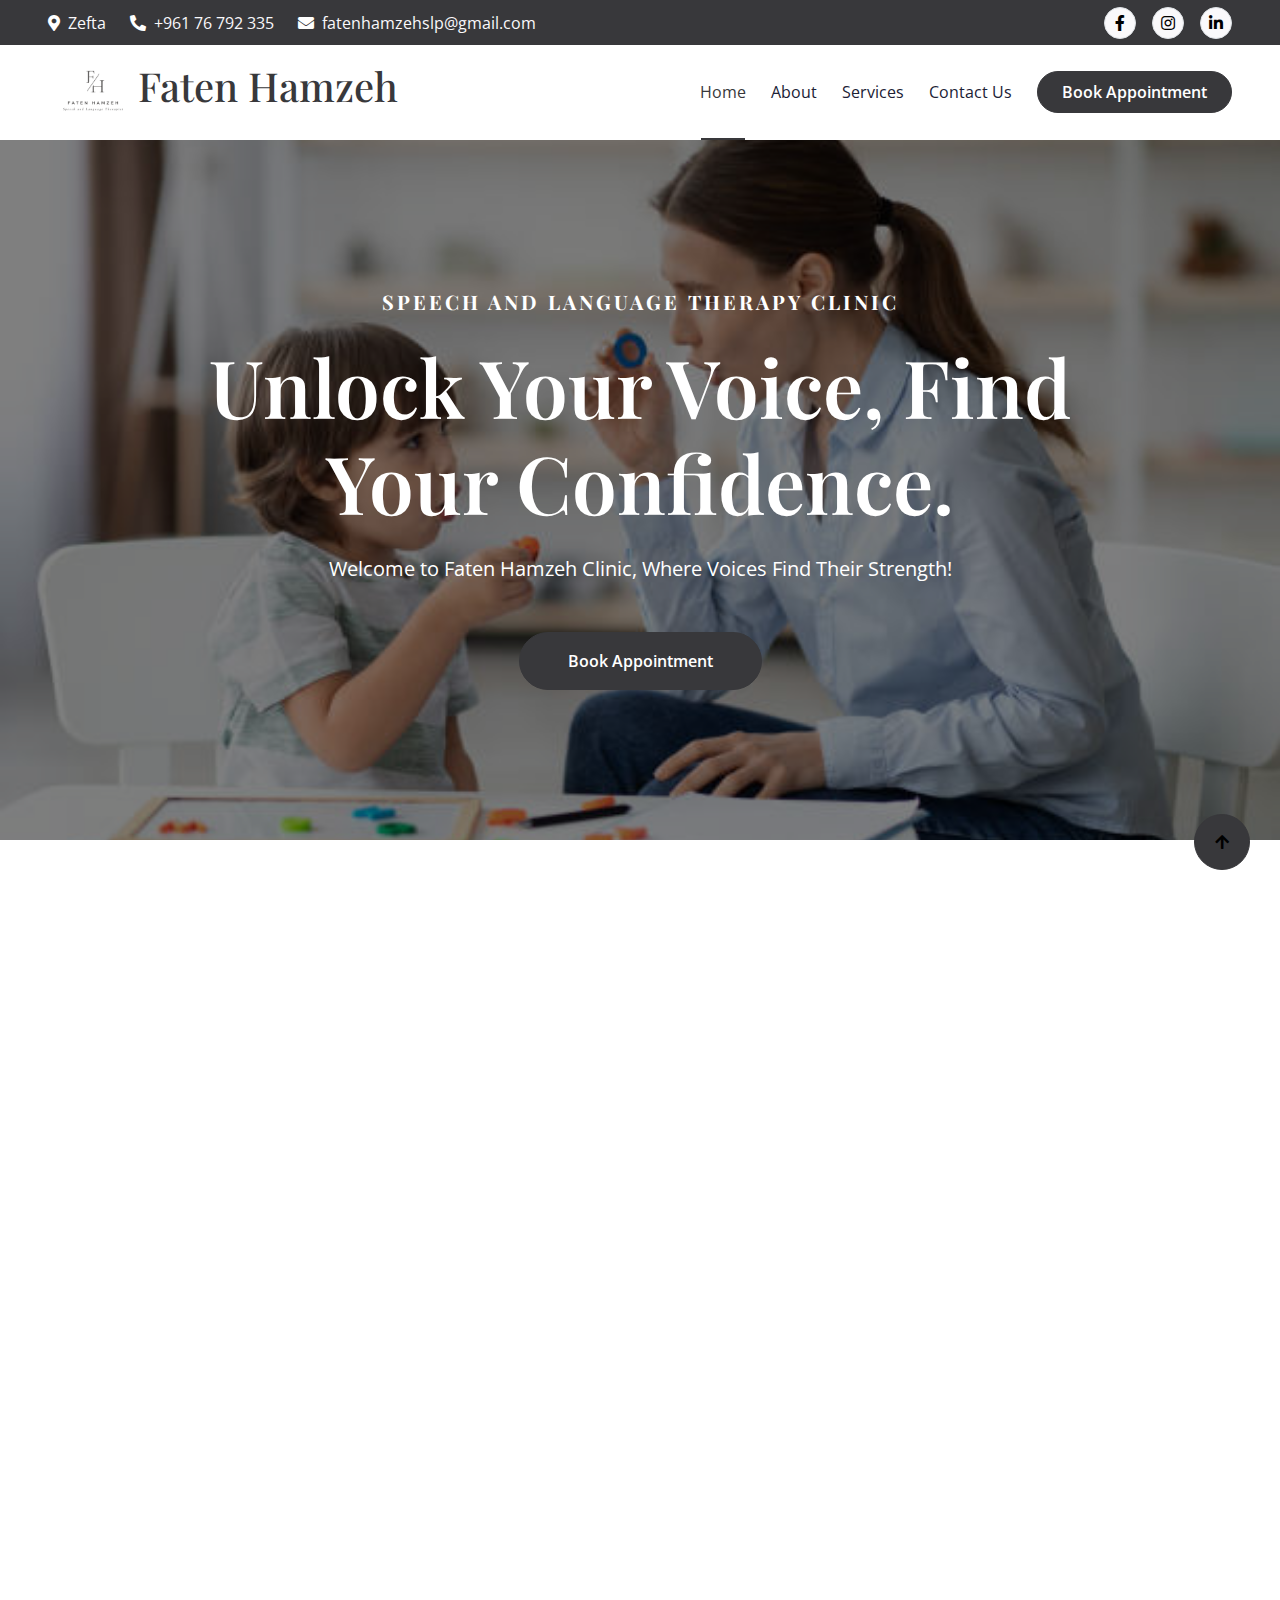
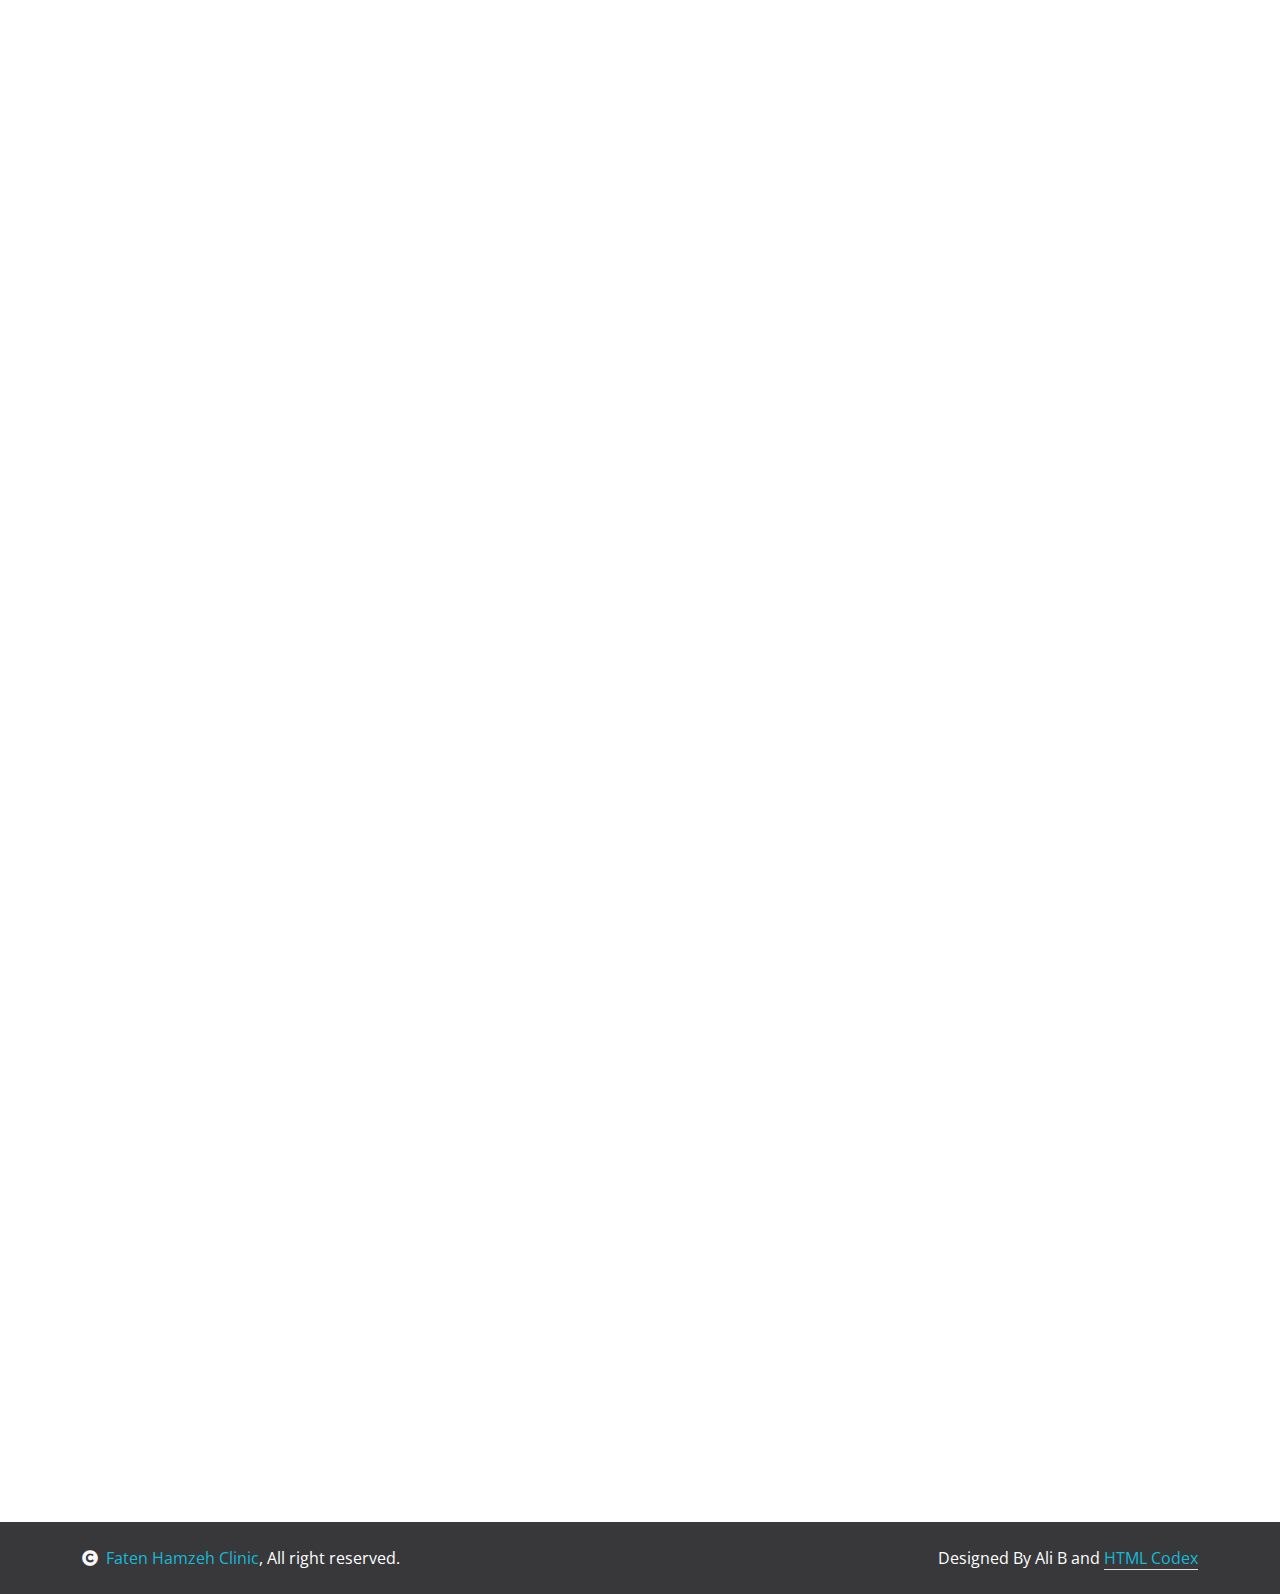
==== commit 635d4bfd: "v2" ====
--- a/index.html
+++ b/index.html
@@ -49,16 +49,15 @@
                 <div class="col-lg-8 text-center text-lg-start mb-lg-0">
                     <div class="d-flex flex-wrap">
                         <a href="#" class="text-light me-4"><i class="fas fa-map-marker-alt text-primary me-2" style="color: white !important;"></i>Zefta</a>
-                        <a href="#" class="text-light me-4"><i class="fas fa-phone-alt text-primary me-2" style="color: white !important;"></i>+01234567890</a>
+                        <a href="#" class="text-light me-4"><i class="fas fa-phone-alt text-primary me-2" style="color: white !important;"></i>+961 76 792 335</a>
                         <a href="#" class="text-light me-0"><i class="fas fa-envelope text-primary me-2" style="color: white !important;"></i>fatenhamzehslp@gmail.com</a>
                     </div>
                 </div>
                 <div class="col-lg-4 text-center text-lg-end">
                     <div class="d-flex align-items-center justify-content-end">
-                        <a href="#" class="btn btn-light btn-square border rounded-circle nav-fill me-3"><i class="fab fa-facebook-f"></i></a>
-                        <a href="#" class="btn btn-light btn-square border rounded-circle nav-fill me-3"><i class="fab fa-twitter"></i></a>
-                        <a href="#" class="btn btn-light btn-square border rounded-circle nav-fill me-3"><i class="fab fa-instagram"></i></a>
-                        <a href="#" class="btn btn-light btn-square border rounded-circle nav-fill me-0"><i class="fab fa-linkedin-in"></i></a>
+                        <a href="https://www.facebook.com/faten.hamzeh.908" class="btn btn-light btn-square border rounded-circle nav-fill me-3"><i class="fab fa-facebook-f"></i></a>
+                        <a href="https://www.instagram.com/faten.speechie/" class="btn btn-light btn-square border rounded-circle nav-fill me-3"><i class="fab fa-instagram"></i></a>
+                        <a href="https://www.linkedin.com/in/faten-hamzeh/" class="btn btn-light btn-square border rounded-circle nav-fill me-0"><i class="fab fa-linkedin-in"></i></a>
                     </div>
                 </div>
             </div>
@@ -136,82 +135,12 @@
             <div class="container py-5">
                 <div class="section-title mb-5 wow fadeInUp" data-wow-delay="0.2s">
                     <div class="sub-style">
-                        <h4 class="sub-title px-3 mb-0">What I Do</h4>
-                    </div>
-                    <h1 class="display-3 mb-4">The services I offer</h1>
-                    <p class="mb-0">Speech and language therapists assess and treat children and young people with specific speech, language, communication, eating, drinking and swallowing difficulties to enable them to communicate and participate in daily activities to the best of their ability.</p>
+                        <h4 class="sub-title px-3 mb-0">What I Offer</h4>
+                    </div>
+                    <h1 class="display-3 mb-4">My services</h1>
+                    <p class="mb-0">Speech-language pathologists (SLPs)  prevent, assess, diagnose, and treat speech, language, social communication, cognitive-communication, and swallowing disorders in children and adults.</p>
                 </div>
                 <div class="row g-4 justify-content-center">
-                    <div class="col-md-6 col-lg-4 col-xl-3 wow fadeInUp" data-wow-delay="0.1s">
-                        <div class="service-item rounded ">
-                           <div class="service-img rounded-top">
-                                <img src="img/istockphoto-attentionandlistening.jpg" class="img-fluid rounded-top w-100" alt="">
-                           </div>
-                            <div class="service-content rounded-bottom bg-light p-4">
-                                <div class="service-content-inner">
-                                    <h5 class="mb-4">Attention and listening</h5>
-                                    <p class="mb-4">SLP service improves focus and auditory processing abilities through therapy provided by speech-language pathologists.</p>
-                                    <!-- <a href="#" class="btn btn-primary rounded-pill text-white py-2 px-4 mb-2">Read More</a> -->
-                                </div>
-                            </div>
-                        </div>
-                    </div>
-                    <div class="col-md-6 col-lg-4 col-xl-3 wow fadeInUp" data-wow-delay="0.3s">
-                        <div class="service-item rounded">
-                           <div class="service-img rounded-top">
-                                <img src="img/istockphoto-playskills.jpg" class="img-fluid rounded-top w-100" alt="">
-                           </div>
-                            <div class="service-content rounded-bottom bg-light p-4">
-                                <div class="service-content-inner">
-                                    <h5 class="mb-4">Play skills</h5>
-                                    <p class="mb-4">SLP service enhances social interaction and cognitive development through age-appropriate play activities.</p>
-                                    <!-- <a href="#" class="btn btn-primary rounded-pill text-white py-2 px-4 mb-2">Read More</a> -->
-                                </div>
-                            </div>
-                        </div>
-                    </div>
-                    <div class="col-md-6 col-lg-4 col-xl-3 wow fadeInUp" data-wow-delay="0.5s">
-                        <div class="service-item rounded">
-                           <div class="service-img rounded-top">
-                                <img src="img/istockphoto-understanding.jpg" class="img-fluid rounded-top w-100" alt="">
-                           </div>
-                            <div class="service-content rounded-bottom bg-light p-4">
-                                <div class="service-content-inner">
-                                    <h5 class="mb-4">Understanding and using spoken language</h5>
-                                    <p class="mb-4">SLP service improves comprehension and expression of verbal communication for effective communication.</p>
-                                    <!-- <a href="#" class="btn btn-primary rounded-pill text-white py-2 px-4 mb-2">Read More</a> -->
-                                </div>
-                            </div>
-                        </div>
-                    </div>
-                    <div class="col-md-6 col-lg-4 col-xl-3 wow fadeInUp" data-wow-delay="0.7s">
-                        <div class="service-item rounded">
-                           <div class="service-img rounded-top">
-                                <img src="img/istockphoto-recognising.jpg" class="img-fluid rounded-top w-100" alt="">
-                           </div>
-                            <div class="service-content rounded-bottom bg-light p-4">
-                                <div class="service-content-inner">
-                                    <h5 class="mb-4">Recognising and producing speech sounds</h5>
-                                    <p class="mb-4">SLP service helps accurately perceive and articulate speech sounds for clear and understandable speech.</p>
-                                    <!-- <a href="#" class="btn btn-primary rounded-pill text-white py-2 px-4 mb-2">Read More</a> -->
-                                </div>
-                            </div>
-                        </div>
-                    </div>
-                    <div class="col-md-6 col-lg-4 col-xl-3 wow fadeInUp" data-wow-delay="0.1s">
-                        <div class="service-item rounded">
-                           <div class="service-img rounded-top">
-                                <img src="img/istockphoto-usinglangu.jpg" class="img-fluid rounded-top w-100" alt="">
-                           </div>
-                            <div class="service-content rounded-bottom bg-light p-4">
-                                <div class="service-content-inner">
-                                    <h5 class="mb-4">Using language socially</h5>
-                                    <p class="mb-4">SLP service fosters effective communication in social settings, including understanding social cues and maintaining conversations.</p>
-                                    <!-- <a href="#" class="btn btn-primary rounded-pill text-white py-2 px-4 mb-2">Read More</a> -->
-                                </div>
-                            </div>
-                        </div>
-                    </div>
                     <div class="col-md-6 col-lg-4 col-xl-3 wow fadeInUp" data-wow-delay="0.3s">
                         <div class="service-item rounded">
                            <div class="service-img rounded-top">
@@ -219,8 +148,8 @@
                            </div>
                             <div class="service-content rounded-bottom bg-light p-4">
                                 <div class="service-content-inner">
-                                    <h5 class="mb-4">Other ways of communicating, e.g. using signing and symbols</h5>
-                                    <p class="mb-4">SLP service teaches alternative communication methods such as sign language and symbol use for individuals with communication challenges.</p>
+                                    <h5 class="mb-4">Consultation</h5>
+                                    <p class="mb-4">Listens to parents' concerns, guides caregivers on whether their child needs a thorough assessment, assists with referrals, and/or provides recommendations.</p>
                                     <!-- <a href="#" class="btn btn-primary rounded-pill text-white py-2 px-4 mb-2">Read More</a> -->
                                 </div>
                             </div>
@@ -233,8 +162,8 @@
                            </div>
                             <div class="service-content rounded-bottom bg-light p-4">
                                 <div class="service-content-inner">
-                                    <h5 class="mb-4">Fluency / stammering</h5>
-                                    <p class="mb-4">SLP service addresses disruptions in speech fluency, offering techniques to achieve smoother speech by reducing repetitions, prolongations, and blocks.</p>
+                                    <h5 class="mb-4">Assessments</h5>
+                                    <p class="mb-4">SLP service systematically evaluates speech, language, and communication abilities to identify strengths, weaknesses, and intervention needs for personalized treatment plans.</p>
                                     <!-- <a href="#" class="btn btn-primary rounded-pill text-white py-2 px-4 mb-2">Read More</a> -->
                                 </div>
                             </div>
@@ -247,8 +176,8 @@
                            </div>
                             <div class="service-content rounded-bottom bg-light p-4">
                                 <div class="service-content-inner">
-                                    <h5 class="mb-4">Assessments</h5>
-                                    <p class="mb-4">SLP service systematically evaluates speech, language, and communication abilities to identify strengths, weaknesses, and intervention needs for personalized treatment plans.</p>
+                                    <h5 class="mb-4">Treatment</h5>
+                                    <p class="mb-4">Improves  language at the level of comprehension and expression, speech intelligibility and sound processing, social communication skills, and fluency.</p>
                                     <!-- <a href="#" class="btn btn-primary rounded-pill text-white py-2 px-4 mb-2">Read More</a> -->
                                 </div>
                             </div>
@@ -277,10 +206,9 @@
                             <div class="team-img rounded-top h-100">
                                 <img src="img/faten2.JPG" class="img-fluid rounded-top w-100" alt="">
                                 <div class="team-icon d-flex justify-content-center">
-                                    <a class="btn btn-square btn-primary text-white rounded-circle mx-1" href=""><i class="fab fa-facebook-f"></i></a>
-                                    <a class="btn btn-square btn-primary text-white rounded-circle mx-1" href=""><i class="fab fa-twitter"></i></a>
-                                    <a class="btn btn-square btn-primary text-white rounded-circle mx-1" href=""><i class="fab fa-instagram"></i></a>
-                                    <a class="btn btn-square btn-primary text-white rounded-circle mx-1" href=""><i class="fab fa-linkedin-in"></i></a>
+                                    <a class="btn btn-square btn-primary text-white rounded-circle mx-1" href="https://www.facebook.com/faten.hamzeh.908"><i class="fab fa-facebook-f"></i></a>
+                                    <a class="btn btn-square btn-primary text-white rounded-circle mx-1" href="https://www.instagram.com/faten.speechie/"><i class="fab fa-instagram"></i></a>
+                                    <a class="btn btn-square btn-primary text-white rounded-circle mx-1" href="https://www.linkedin.com/in/faten-hamzeh/"><i class="fab fa-linkedin-in"></i></a>
                                 </div>
                             </div>
                             <div class="team-content text-center border border-primary border-top-0 rounded-bottom p-4">
@@ -289,15 +217,16 @@
                             </div>
                         </div>
                     </div>
-                    <div class="col-lg-7 wow fadeInRight" data-wow-delay="0.4s">
+                    <div class="col-lg-7 wow fadeInRight" data-wow-delay="0.4s" style="align-self: baseline;">
                         <div class="section-title text-start mb-5">
                             <h4 class="sub-title pe-3 mb-0">About Me</h4>
                             <h1 class="display-3 mb-4">Ready to Elevate Your Communication Journey.</h1>
-                            <p class="mb-4">Welcome! I'm Faten Hamzeh, a passionate Speech-Language Pathologist dedicated to empowering individuals of all ages to communicate effectively. With a deep commitment to personalized care, I provide comprehensive assessments and tailored therapy sessions to address a wide range of speech, language, and communication challenges. Whether it's articulation, language development, or fluency, I strive to create a supportive and nurturing environment where each client can reach their full potential. Let's embark on this journey together towards improved communication and enhanced quality of life.</p>
+                            <p class="mb-4">Welcome! I'm Faten Hamzeh, a passionate Speech-Language Pathologist dedicated to empowering individuals of all ages to communicate effectively. </p>
                             <div class="mb-4">
-                                <p class="text-secondary"><i class="fa fa-check text-primary me-2"></i> Building stronger communities through advocacy, education, and accessible speech services.</p>
-                                <p class="text-secondary"><i class="fa fa-check text-primary me-2"></i> Ensuring holistic communication wellness beyond speech alone.</p>
-                                <p class="text-secondary"><i class="fa fa-check text-primary me-2"></i> Tailoring therapy for individual communication success.</p>
+                                <p class="text-secondary"><i class="fa fa-check text-primary me-2"></i> Evaluate and diagnose speech, language, communication, and swallowing disorders.</p>
+                                <p class="text-secondary"><i class="fa fa-check text-primary me-2"></i> Treat speech, language, communication, and swallowing disorders.</p>
+                                <p class="text-secondary"><i class="fa fa-check text-primary me-2"></i> Provide training and education to family/caregivers and other professionals.</p>
+                                <p class="text-secondary"><i class="fa fa-check text-primary me-2"></i> Work collaboratively with professionals from many other disciplines.</p>
                             </div>
                             <a href="about.html" class="btn btn-primary rounded-pill text-white py-3 px-5">Discover More</a>
                         </div>
@@ -308,7 +237,7 @@
         <!-- About End -->
 
         <!-- Feature Start -->
-        <div class="container-fluid feature py-5">
+        <!-- <div class="container-fluid feature py-5">
             <div class="container py-5">
                 <div class="section-title mb-5 wow fadeInUp" data-wow-delay="0.1s">
                     <div class="sub-style">
@@ -443,7 +372,7 @@
                     </div>
                 </div>
             </div>
-        </div>
+        </div> -->
         <!-- Feature End -->
 
 
@@ -562,9 +491,9 @@
                 <div class="testimonial-carousel owl-carousel">
                     <div class="testimonial-item">
                         <div class="testimonial-inner p-5">
-                            <div class="testimonial-inner-img mb-4">
+                            <!-- <div class="testimonial-inner-img mb-4">
                                 <img src="img/team-4.jpg" class="img-fluid rounded-circle" alt="">
-                            </div>
+                            </div> -->
                             <p class="text-white fs-7">We were concerned when our daughter struggled with speech delays, but working with Faten Hamzeh was a game-changer. Her compassionate approach and engaging therapy sessions made learning fun for our child. We've seen incredible progress and couldn't be happier!
                             </p>
                             <div class="text-center">
@@ -582,13 +511,13 @@
                     </div>
                     <div class="testimonial-item">
                         <div class="testimonial-inner p-5">
-                            <div class="testimonial-inner-img mb-4">
+                            <!-- <div class="testimonial-inner-img mb-4">
                                 <img src="img/team-3.jpg" class="img-fluid rounded-circle" alt="">
-                            </div>
+                            </div> -->
                             <p class="text-white fs-7">Watching my younger brother struggle with speech challenges was difficult, but seeing him thrive under Faten's guidance was truly inspiring. Her patience, creativity, and genuine care have made a world of difference in his communication skills. We're all so proud of him!
                             </p>
                             <div class="text-center">
-                                <h5 class="mb-2">Roudayna</h5>
+                                <h5 class="mb-2">Mariam</h5>
                                 <p class="mb-2 text-white-50">Baysariyeh, Lebanon</p>
                                 <div class="d-flex justify-content-center">
                                     <i class="fas fa-star text-secondary"></i>
@@ -602,13 +531,13 @@
                     </div>
                     <div class="testimonial-item">
                         <div class="testimonial-inner p-5">
-                            <div class="testimonial-inner-img mb-4">
+                            <!-- <div class="testimonial-inner-img mb-4">
                                 <img src="img/testimonial-img.jpg" class="img-fluid rounded-circle" alt="">
-                            </div>
+                            </div> -->
                             <p class="text-white fs-7">As an educator, I've had the pleasure of witnessing the positive impact Faten has had on her young clients. Her dedication to tailoring therapy to each child's unique needs, combined with her ability to create a supportive and nurturing environment, is truly commendable. I highly recommend her services to any parent seeking speech therapy for their child.
                             </p>
                             <div class="text-center">
-                                <h5 class="mb-2">Fayda</h5>
+                                <h5 class="mb-2">Ghida</h5>
                                 <p class="mb-2 text-white-50">Zefta, Lebanon</p>
                                 <div class="d-flex justify-content-center">
                                     <i class="fas fa-star text-secondary"></i>
@@ -702,10 +631,9 @@
                             </p>
                             <div class="d-flex align-items-center">
                                 <i class="fas fa-share fa-2x text-white me-2"></i>
-                                <a class="btn-square btn btn-primary text-white rounded-circle mx-1" href=""><i class="fab fa-facebook-f"></i></a>
-                                <a class="btn-square btn btn-primary text-white rounded-circle mx-1" href=""><i class="fab fa-twitter"></i></a>
-                                <a class="btn-square btn btn-primary text-white rounded-circle mx-1" href=""><i class="fab fa-instagram"></i></a>
-                                <a class="btn-square btn btn-primary text-white rounded-circle mx-1" href=""><i class="fab fa-linkedin-in"></i></a>
+                                <a class="btn-square btn btn-primary text-white rounded-circle mx-1" href="https://www.facebook.com/faten.hamzeh.908"><i class="fab fa-facebook-f"></i></a>
+                                <a class="btn-square btn btn-primary text-white rounded-circle mx-1" href="https://www.instagram.com/faten.speechie/"><i class="fab fa-instagram"></i></a>
+                                <a class="btn-square btn btn-primary text-white rounded-circle mx-1" href="https://www.linkedin.com/in/faten-hamzeh/"><i class="fab fa-linkedin-in"></i></a>
                             </div>
                         </div>
                     </div>
@@ -714,23 +642,23 @@
                             <h4 class="mb-4 text-white">Quick Links</h4>
                             <a href=""><i class="fas fa-angle-right me-2"></i> About Us</a>
                             <a href=""><i class="fas fa-angle-right me-2"></i> Contact Us</a>
-                            <a href=""><i class="fas fa-angle-right me-2"></i> Privacy Policy</a>
-                            <a href=""><i class="fas fa-angle-right me-2"></i> Terms & Conditions</a>
+                            <!-- <a href=""><i class="fas fa-angle-right me-2"></i> Privacy Policy</a>
+                            <a href=""><i class="fas fa-angle-right me-2"></i> Terms & Conditions</a> -->
                         </div>
                     </div>
                     <div class="col-md-6 col-lg-6 col-xl-3">
                         <div class="footer-item d-flex flex-column">
                             <h4 class="mb-4 text-white">Faten Services</h4>
-                            <a href=""><i class="fas fa-angle-right me-2"></i> All Services</a>
-                            <a href=""><i class="fas fa-angle-right me-2"></i> Speech and language therapy</a>
+                            <a href="service.html"><i class="fas fa-angle-right me-2"></i> All Services</a>
+                            <!-- <a href=""><i class="fas fa-angle-right me-2"></i> Speech and language therapy</a> -->
                         </div>
                     </div>
                     <div class="col-md-6 col-lg-6 col-xl-3">
                         <div class="footer-item d-flex flex-column">
                             <h4 class="mb-4 text-white">Contact Info</h4>
-                            <a href=""><i class="fa fa-map-marker-alt me-2"></i> Zefta</a>
+                            <a href=""><i class="fa fa-map-marker-alt me-2"></i> Zefta Highway - Center Shouman - 2nd Floor - Faten Hamzeh Clinic</a>
                             <a href=""><i class="fas fa-envelope me-2"></i> fatenhamzehslp@gmail.com</a>
-                            <a href=""><i class="fas fa-phone me-2"></i> +012 345 67890</a>
+                            <a href=""><i class="fas fa-phone me-2"></i> +961 76 792 335</a>
                         </div>
                     </div>
                 </div>
